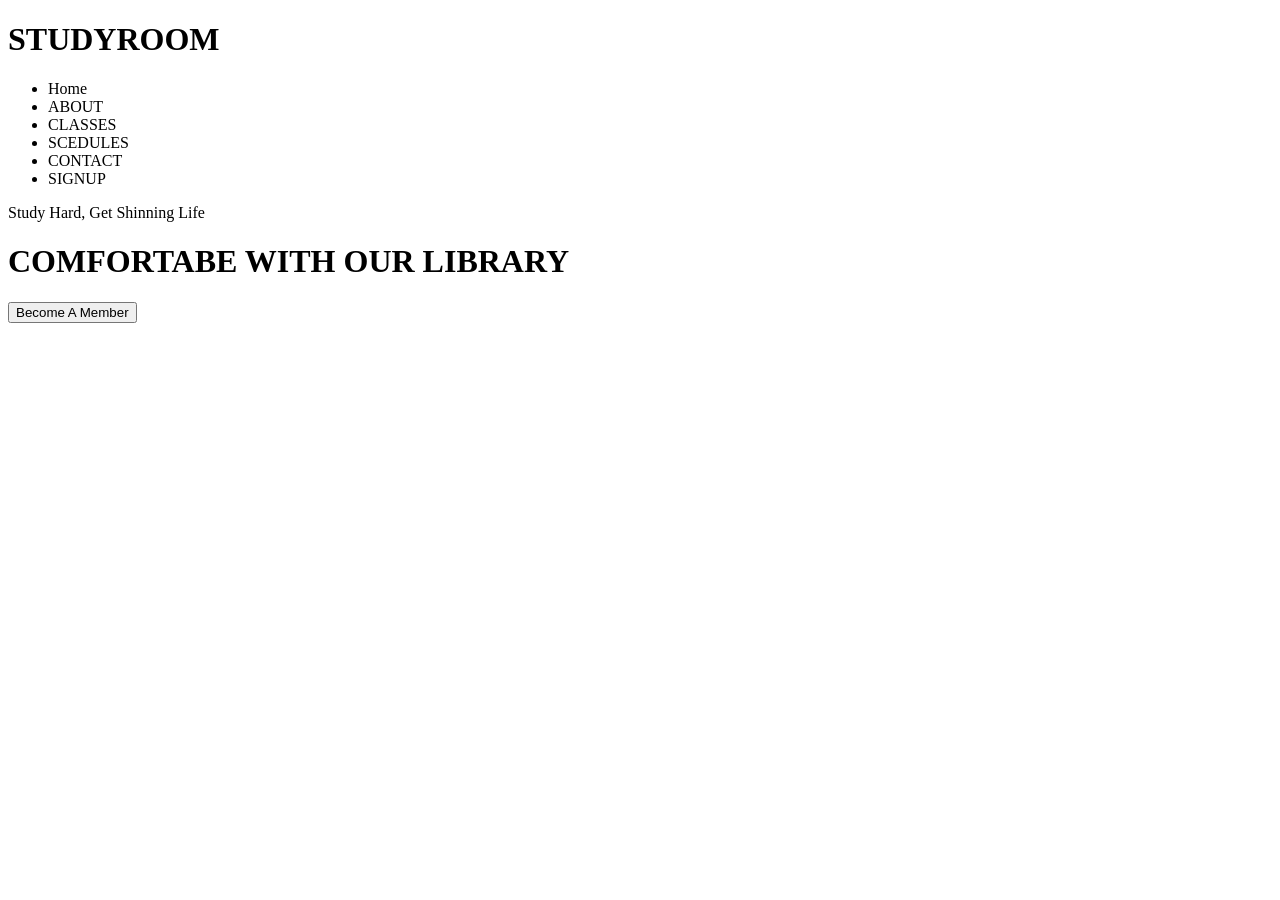
==== practice2/index.html @ f023ed23 "started design" ====
<!DOCTYPE html>
<html lang="en">
<head>
    <meta charset="UTF-8">
    <meta http-equiv="X-UA-Compatible" content="IE=edge">
    <meta name="viewport" content="width=device-width, initial-scale=1.0">
    <title>Pactice2</title>

    <link rel="stylesheet" href="style.css">
</head>
<body>
    <header class="header">
        <h1>STUDY<span>ROOM</span></h1>
        <div class="col-6">
            <ul class="menu">
                <li>Home</li>
                <li>ABOUT </li>
                <li>CLASSES</li>
                <li>SCEDULES</li>
                <li>CONTACT</li>
                <li>SIGNUP</li>
            </ul>
                <p>Study Hard, Get Shinning Life </p>
                <h1>COMFORTABE WITH OUR LIBRARY</h1>
                <button>Become A Member</button>


        </div>
    </header>













</body>
</html>
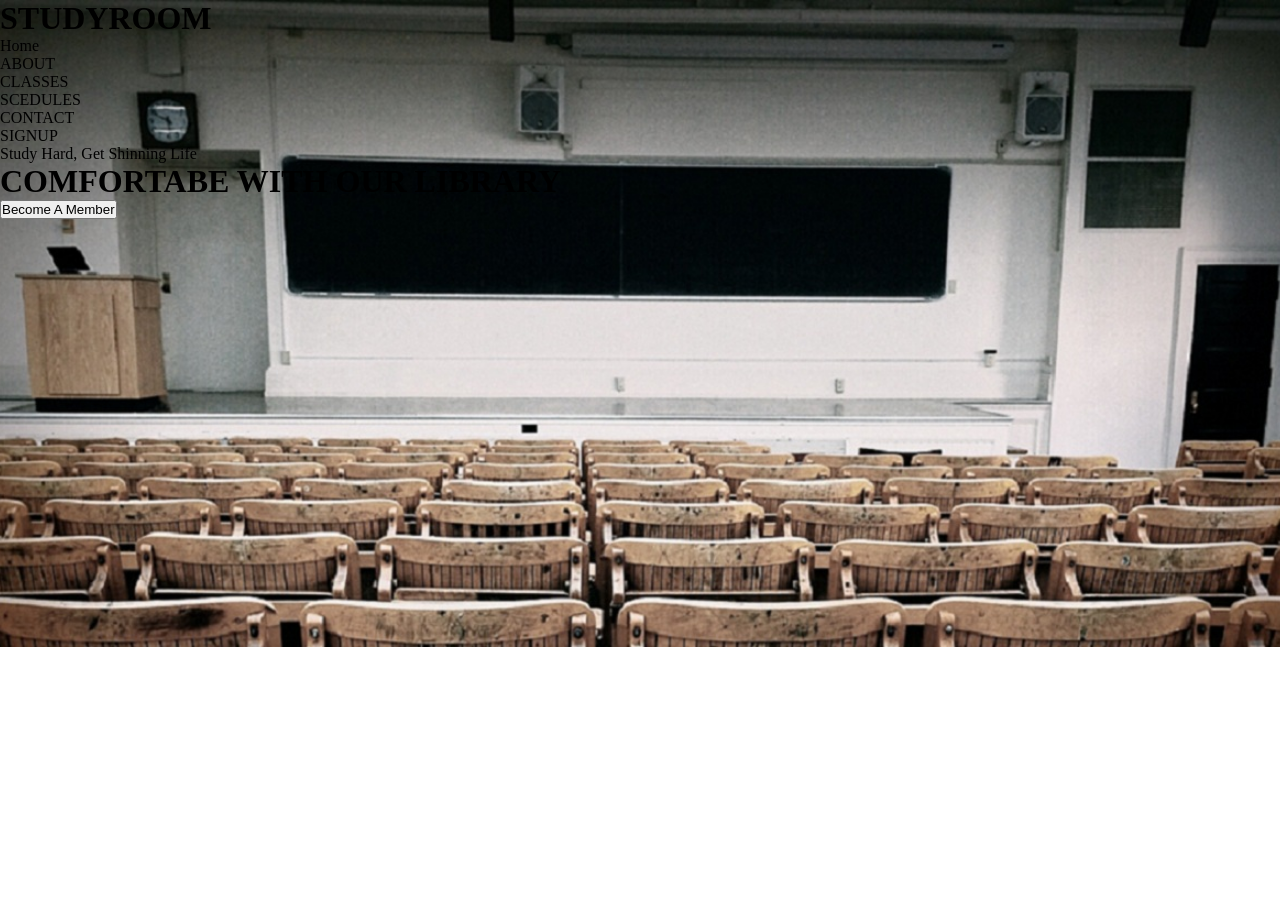
==== commit d59fe6fb: "header" ====
--- a/practice2/index.html
+++ b/practice2/index.html
@@ -6,10 +6,11 @@
     <meta name="viewport" content="width=device-width, initial-scale=1.0">
     <title>Pactice2</title>
 
-    <link rel="stylesheet" href="style.css">
+    <link rel="stylesheet" href="css/style.css">
 </head>
 <body>
     <header class="header">
+        <div class="headimg">
         <h1>STUDY<span>ROOM</span></h1>
         <div class="col-6">
             <ul class="menu">
@@ -23,9 +24,8 @@
                 <p>Study Hard, Get Shinning Life </p>
                 <h1>COMFORTABE WITH OUR LIBRARY</h1>
                 <button>Become A Member</button>
-
-
         </div>
+    </div>
     </header>
 
 
--- a/practice2/css/style.css
+++ b/practice2/css/style.css
@@ -0,0 +1,13 @@
+*{
+  margin: 0;  
+  padding: 0;
+}
+
+
+.header{
+background-image: url(../images/header.jpg);
+height: 647px;
+background-position: center;
+background-repeat: no-repeat;
+background-size: cover;
+}
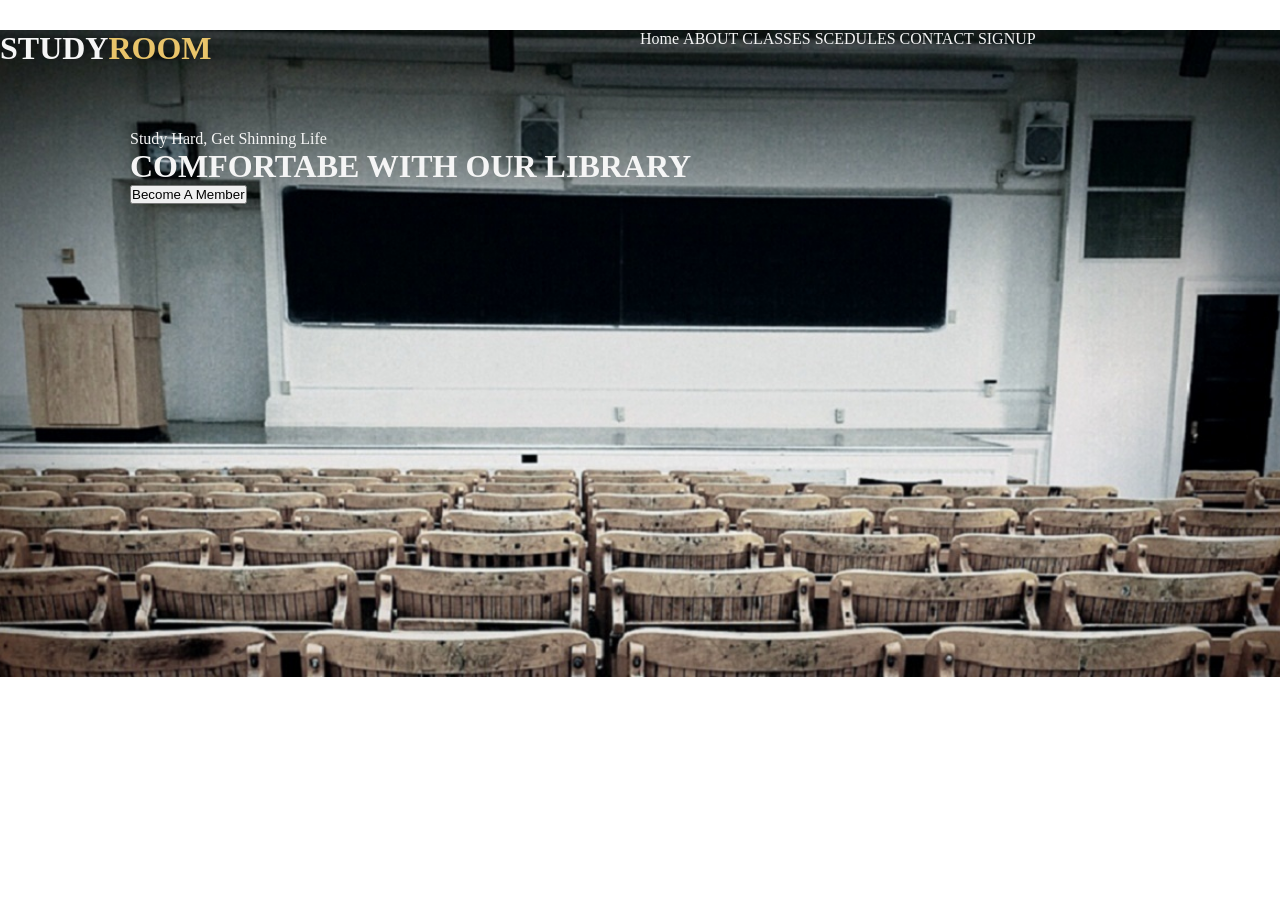
==== commit d8fd1faf: "headingg" ====
--- a/practice2/index.html
+++ b/practice2/index.html
@@ -10,9 +10,11 @@
 </head>
 <body>
     <header class="header">
-        <div class="headimg">
-        <h1>STUDY<span>ROOM</span></h1>
+             
         <div class="col-6">
+            <h1>STUDY<span>ROOM</span></h1>
+        </div>
+        <div class="col-6">    
             <ul class="menu">
                 <li>Home</li>
                 <li>ABOUT </li>
@@ -21,11 +23,13 @@
                 <li>CONTACT</li>
                 <li>SIGNUP</li>
             </ul>
-                <p>Study Hard, Get Shinning Life </p>
+        </div>
+        <div class="headtext">
+            <p>Study Hard, Get Shinning Life </p>
                 <h1>COMFORTABE WITH OUR LIBRARY</h1>
                 <button>Become A Member</button>
         </div>
-    </div>
+    
     </header>
 
 
--- a/practice2/css/style.css
+++ b/practice2/css/style.css
@@ -10,4 +10,26 @@
 background-position: center;
 background-repeat: no-repeat;
 background-size: cover;
+color: whitesmoke;
+}
+
+.col-6{
+  width: 50%;
+  float: left;
+}
+
+.header span{
+  color: #e9c46a ;
+}
+.header .menu ul{
+  width: 100%;
+  float: left;
+}
+.header .menu li{
+  list-style: none;
+  display: inline-block;
+}
+.headtext{
+  margin: 30px;
+  padding: 100px;
 }
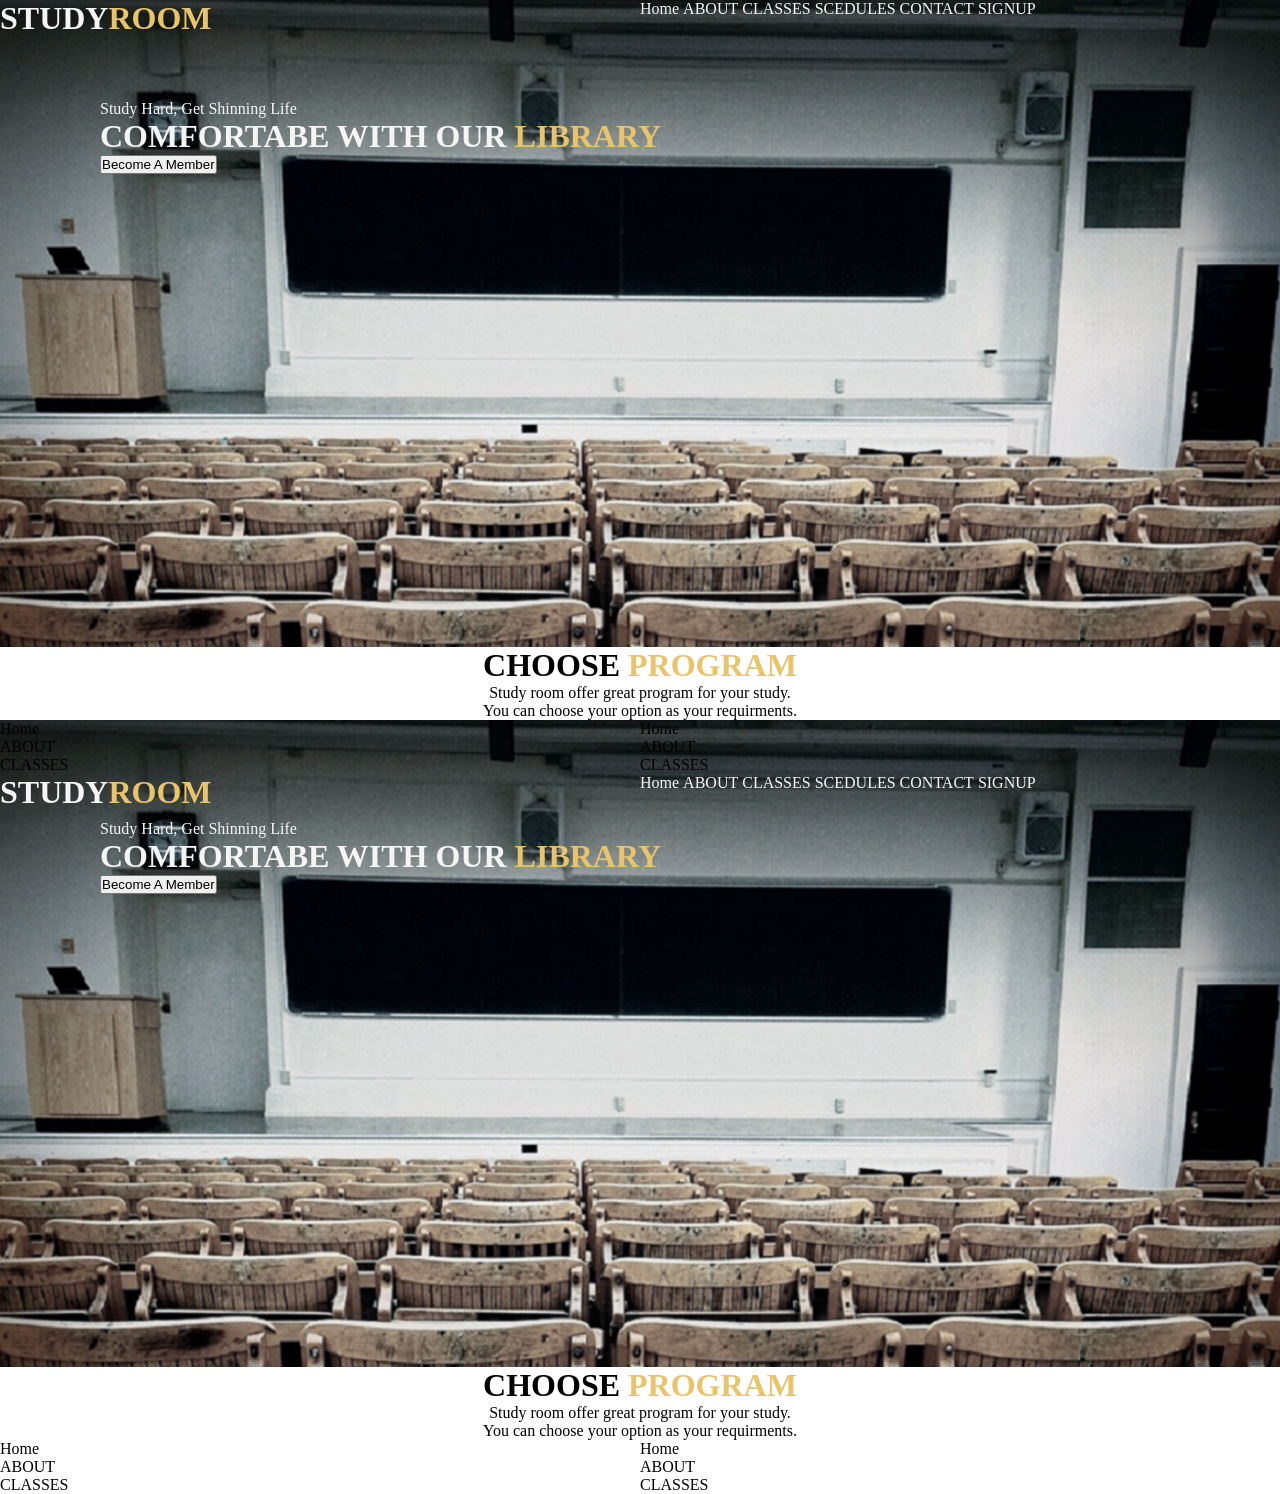
==== commit 59f7e0ca: "ongoing" ====
--- a/practice2/index.html
+++ b/practice2/index.html
@@ -26,12 +26,83 @@
         </div>
         <div class="headtext">
             <p>Study Hard, Get Shinning Life </p>
-                <h1>COMFORTABE WITH OUR LIBRARY</h1>
+                <h1>COMFORTABE WITH OUR <span>LIBRARY</span></h1>
                 <button>Become A Member</button>
         </div>
-    
     </header>
 
+
+    <div class="program">
+        <div class="row">
+            <h1>Choose <span>Program</span></h1>
+            <p>Study room offer great program for your study.<br>You can choose your option as your requirments. </p>
+               
+                <div class="col-6">    
+                   <ul class="menu">
+                    <li>Home</li>
+                    <li>ABOUT </li>
+                    <li>CLASSES</li>
+                   </ul>
+                </div>
+                
+                <div class="col-6">    
+                    <ul class="menu">
+                        <li>Home</li>
+                        <li>ABOUT </li>
+                        <li>CLASSES</li>
+                    </ul>
+                </div>
+
+        </div>
+    </div>
+
+
+    <header class="header">
+             
+        <div class="col-6">
+            <h1>STUDY<span>ROOM</span></h1>
+        </div>
+        <div class="col-6">    
+            <ul class="menu">
+                <li>Home</li>
+                <li>ABOUT </li>
+                <li>CLASSES</li>
+                <li>SCEDULES</li>
+                <li>CONTACT</li>
+                <li>SIGNUP</li>
+            </ul>
+        </div>
+        <div class="headtext">
+            <p>Study Hard, Get Shinning Life </p>
+                <h1>COMFORTABE WITH OUR <span>LIBRARY</span></h1>
+                <button>Become A Member</button>
+        </div>
+    </header>
+
+
+    <div class="program">
+        <div class="row">
+            <h1>Choose <span>Program</span></h1>
+            <p>Study room offer great program for your study.<br>You can choose your option as your requirments. </p>
+               
+                <div class="col-6">    
+                   <ul class="menu">
+                    <li>Home</li>
+                    <li>ABOUT </li>
+                    <li>CLASSES</li>
+                   </ul>
+                </div>
+                
+                <div class="col-6">    
+                    <ul class="menu">
+                        <li>Home</li>
+                        <li>ABOUT </li>
+                        <li>CLASSES</li>
+                    </ul>
+                </div>
+
+        </div>
+    </div>
 
 
 
--- a/practice2/css/style.css
+++ b/practice2/css/style.css
@@ -30,6 +30,27 @@
   display: inline-block;
 }
 .headtext{
-  margin: 30px;
-  padding: 100px;
+   padding: 100px;
+}
+
+.program .row{
+  width: 100%;
+}
+.program .row h1{
+  text-align: center;
+  text-transform: uppercase;
+}
+.program .row h1 span{
+  color: #e9c46a ;
+}
+.program .row p{
+  text-align: center;
+ }
+ .program .menu ul{
+  width: 100%;
+  float: left;
+}
+.program .menu li{
+  list-style: none;
+ 
 }
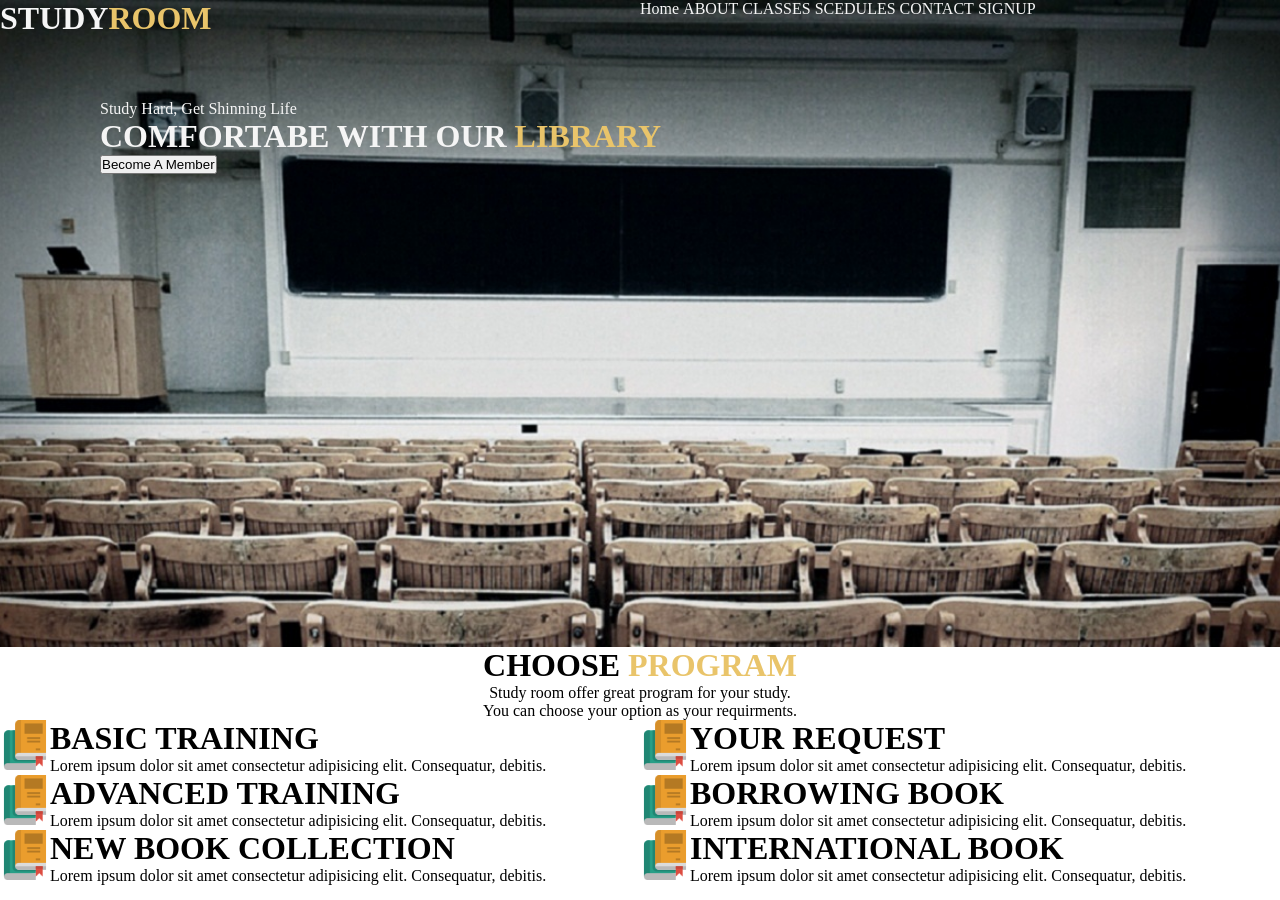
==== commit 4495bbfb: "ongoing2" ====
--- a/practice2/index.html
+++ b/practice2/index.html
@@ -10,6 +10,70 @@
 </head>
 <body>
     <header class="header">
+             
+        <div class="col-6">
+            <h1>STUDY<span>ROOM</span></h1>
+        </div>
+        <div class="col-6">    
+            <ul class="menu">
+                <li>Home</li>
+                <li>ABOUT </li>
+                <li>CLASSES</li>
+                <li>SCEDULES</li>
+                <li>CONTACT</li>
+                <li>SIGNUP</li>
+            </ul>
+        </div>
+        <div class="headtext">
+            <p>Study Hard, Get Shinning Life </p>
+                <h1>COMFORTABE WITH OUR <span>LIBRARY</span></h1>
+                <button>Become A Member</button>
+        </div>
+    </header>
+
+<!-- Program part start here -->
+
+    <div class="program">
+        <div class="row">
+            <h1>Choose <span>Program</span></h1>
+            <p>Study room offer great program for your study.<br>You can choose your option as your requirments. </p>
+               
+                <div class="col-6">    
+                   <ul class="menu">
+                        <li>
+                        <div class="icon"><img src="images/books.png" alt=""></div>
+                        <div><h1>
+                        Basic Training</h1><p>Lorem ipsum dolor sit amet consectetur adipisicing elit. Consequatur, debitis.</p></div></li>
+                        <li>
+                        <div class="icon"><img src="images/books.png" alt=""></div>
+                        <div><h1>Advanced Training</h1><p>Lorem ipsum dolor sit amet consectetur adipisicing elit. Consequatur, debitis.</p></div></li>
+                        <li>
+                        <div class="icon"><img src="images/books.png" alt=""></div>
+                        <div><h1>
+                        New Book Collection</h1><p>Lorem ipsum dolor sit amet consectetur adipisicing elit. Consequatur, debitis.</p></div></li>
+                   </ul>
+                </div>
+                
+                <div class="col-6">    
+                    <ul class="menu">
+                         <li>
+                         <div class="icon"><img src="images/books.png" alt=""></div>
+                         <div><h1>Your request</h1><p>Lorem ipsum dolor sit amet consectetur adipisicing elit. Consequatur, debitis.</p></div></li>
+                         <li>
+                         <div class="icon"><img src="images/books.png" alt=""></div>
+                         <div><h1>Borrowing Book</h1><p>Lorem ipsum dolor sit amet consectetur adipisicing elit. Consequatur, debitis.</p></div></li>
+                         <li>
+                         <div class="icon"><img src="images/books.png" alt=""></div>
+                         <div><h1>International Book</h1><p>Lorem ipsum dolor sit amet consectetur adipisicing elit. Consequatur, debitis.</p></div></li>
+                    </ul>
+                 </div>
+
+        </div>
+    </div>
+
+<!-- Program part end here -->
+
+    <!-- <header class="header2">
              
         <div class="col-6">
             <h1>STUDY<span>ROOM</span></h1>
@@ -55,55 +119,7 @@
 
         </div>
     </div>
-
-
-    <header class="header">
-             
-        <div class="col-6">
-            <h1>STUDY<span>ROOM</span></h1>
-        </div>
-        <div class="col-6">    
-            <ul class="menu">
-                <li>Home</li>
-                <li>ABOUT </li>
-                <li>CLASSES</li>
-                <li>SCEDULES</li>
-                <li>CONTACT</li>
-                <li>SIGNUP</li>
-            </ul>
-        </div>
-        <div class="headtext">
-            <p>Study Hard, Get Shinning Life </p>
-                <h1>COMFORTABE WITH OUR <span>LIBRARY</span></h1>
-                <button>Become A Member</button>
-        </div>
-    </header>
-
-
-    <div class="program">
-        <div class="row">
-            <h1>Choose <span>Program</span></h1>
-            <p>Study room offer great program for your study.<br>You can choose your option as your requirments. </p>
-               
-                <div class="col-6">    
-                   <ul class="menu">
-                    <li>Home</li>
-                    <li>ABOUT </li>
-                    <li>CLASSES</li>
-                   </ul>
-                </div>
-                
-                <div class="col-6">    
-                    <ul class="menu">
-                        <li>Home</li>
-                        <li>ABOUT </li>
-                        <li>CLASSES</li>
-                    </ul>
-                </div>
-
-        </div>
-    </div>
-
+ -->
 
 
 
--- a/practice2/css/style.css
+++ b/practice2/css/style.css
@@ -48,9 +48,19 @@
  }
  .program .menu ul{
   width: 100%;
-  float: left;
+ 
 }
 .program .menu li{
   list-style: none;
- 
+ }
+ .program .menu li .icon img{
+   height: 50px;
+   width: 50px;
+   float: left;
+ }
+ .program .menu li p{
+  text-align: left;
+}
+.program .menu li h1{
+  text-align: left;
 }
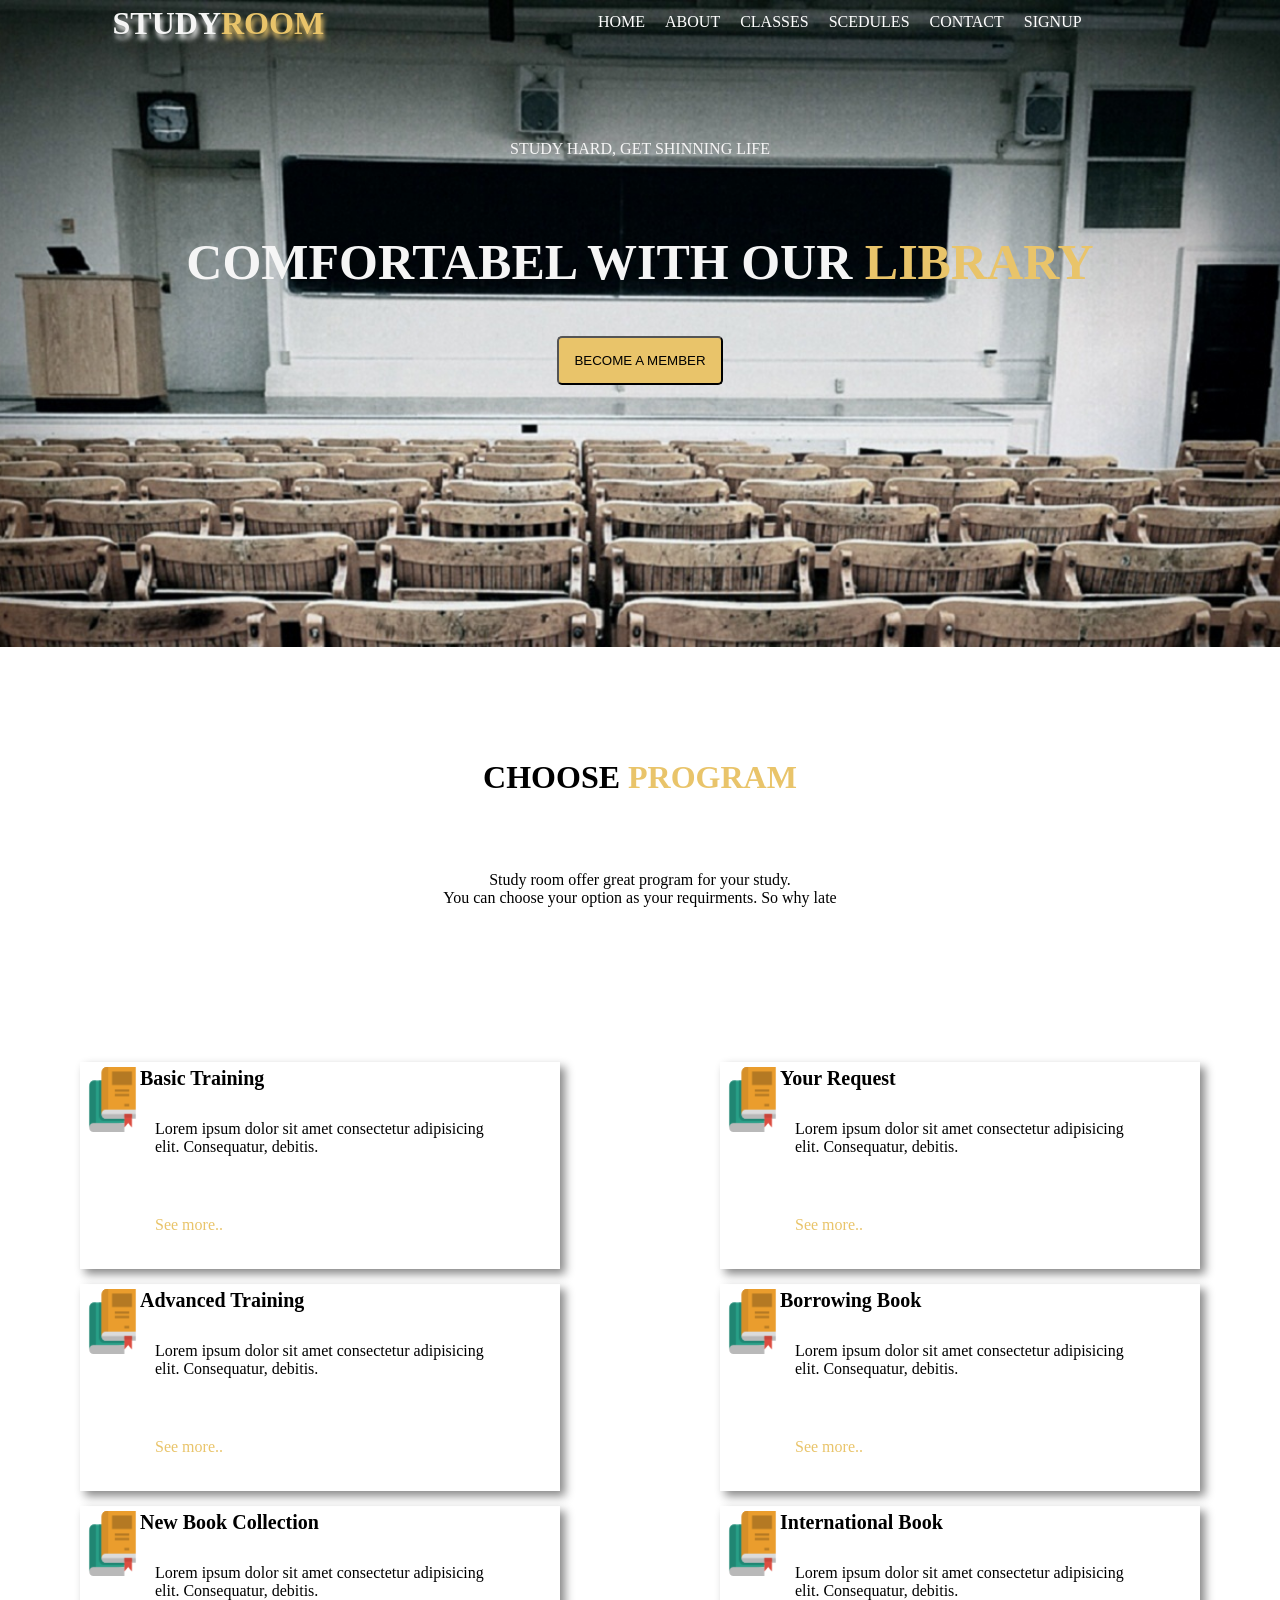
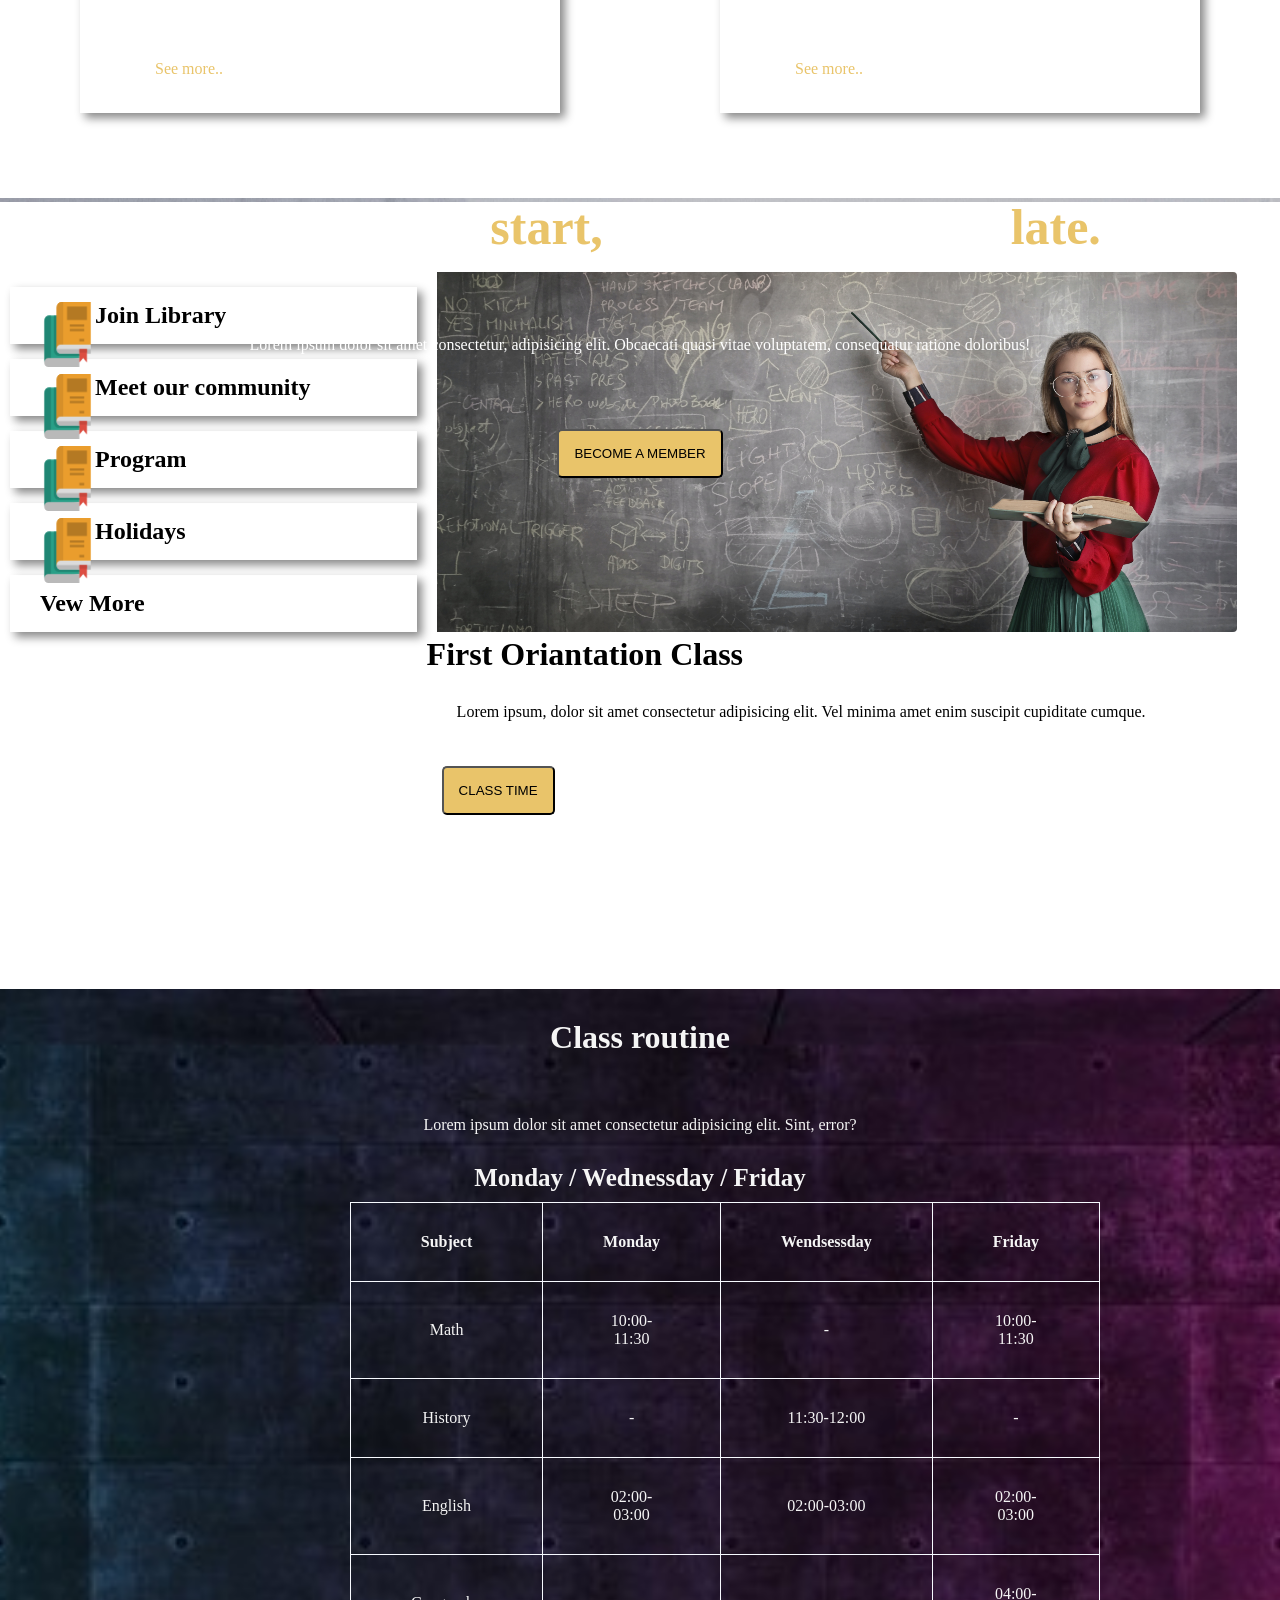
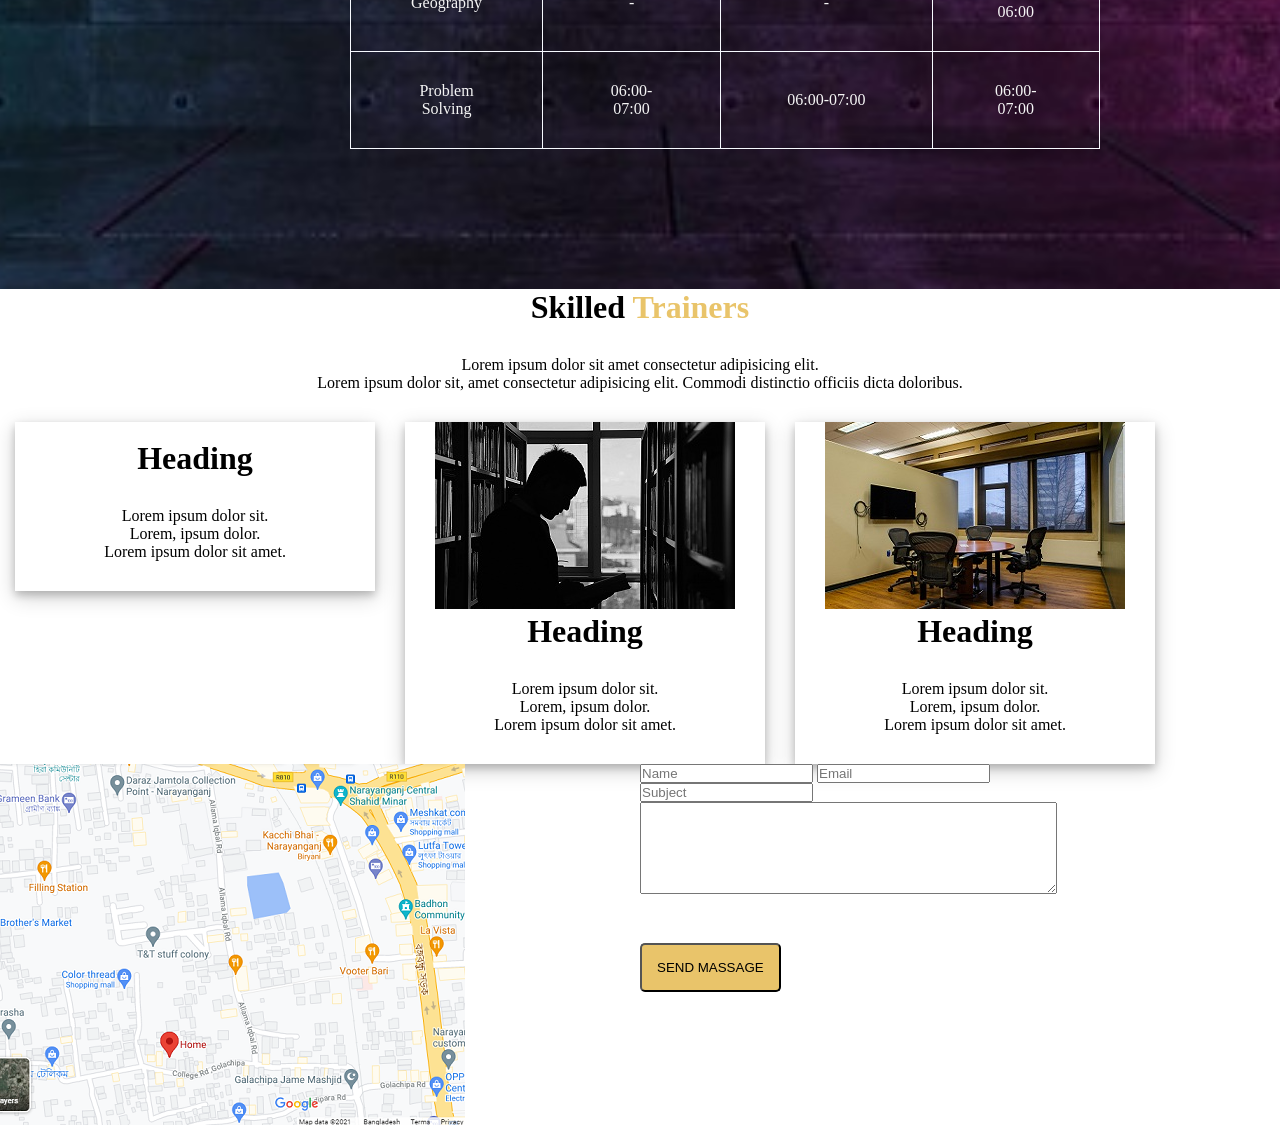
==== commit 27920a88: "stylingg" ====
--- a/practice2/index.html
+++ b/practice2/index.html
@@ -10,23 +10,22 @@
 </head>
 <body>
     <header class="header">
-             
-        <div class="col-6">
-            <h1>STUDY<span>ROOM</span></h1>
+        <div class="col-3">
+            <h1 class="sr">STUDY<span>ROOM</span></h1>
         </div>
         <div class="col-6">    
             <ul class="menu">
-                <li>Home</li>
-                <li>ABOUT </li>
-                <li>CLASSES</li>
-                <li>SCEDULES</li>
-                <li>CONTACT</li>
-                <li>SIGNUP</li>
+                <li><a href="#"> Home</a></li>
+                <li><a href="#">ABOUT </a></li>
+                <li><a href="#">CLASSES</a></li>
+                <li><a href="#">SCEDULES</a></li>
+                <li><a href="#">CONTACT</a></li>
+                <li><a href="#">SIGNUP</a></li>
             </ul>
         </div>
         <div class="headtext">
             <p>Study Hard, Get Shinning Life </p>
-                <h1>COMFORTABE WITH OUR <span>LIBRARY</span></h1>
+                <h1>COMFORTABEL WITH OUR <span>LIBRARY</span></h1>
                 <button>Become A Member</button>
         </div>
     </header>
@@ -35,22 +34,21 @@
 
     <div class="program">
         <div class="row">
+            <div class="prtext">
             <h1>Choose <span>Program</span></h1>
-            <p>Study room offer great program for your study.<br>You can choose your option as your requirments. </p>
-               
+            <p>Study room offer great program for your study.<br>You can choose your option as your requirments. So why late </p>
+              </div>
                 <div class="col-6">    
                    <ul class="menu">
                         <li>
                         <div class="icon"><img src="images/books.png" alt=""></div>
-                        <div><h1>
-                        Basic Training</h1><p>Lorem ipsum dolor sit amet consectetur adipisicing elit. Consequatur, debitis.</p></div></li>
+                        <div class="icon-text"><h1>Basic Training</h1><p>Lorem ipsum dolor sit amet consectetur adipisicing elit. Consequatur, debitis.</p><p><a href="#">See more..</a></p></div></li>
                         <li>
                         <div class="icon"><img src="images/books.png" alt=""></div>
-                        <div><h1>Advanced Training</h1><p>Lorem ipsum dolor sit amet consectetur adipisicing elit. Consequatur, debitis.</p></div></li>
+                        <div class="icon-text"><h1>Advanced Training</h1><p>Lorem ipsum dolor sit amet consectetur adipisicing elit. Consequatur, debitis.</p><p><a href="#">See more..</a></p></div></li>
                         <li>
                         <div class="icon"><img src="images/books.png" alt=""></div>
-                        <div><h1>
-                        New Book Collection</h1><p>Lorem ipsum dolor sit amet consectetur adipisicing elit. Consequatur, debitis.</p></div></li>
+                        <div class="icon-text"><h1>New Book Collection</h1><p>Lorem ipsum dolor sit amet consectetur adipisicing elit. Consequatur, debitis.</p><p><a href="#">See more..</a></p></div></li>
                    </ul>
                 </div>
                 
@@ -58,13 +56,13 @@
                     <ul class="menu">
                          <li>
                          <div class="icon"><img src="images/books.png" alt=""></div>
-                         <div><h1>Your request</h1><p>Lorem ipsum dolor sit amet consectetur adipisicing elit. Consequatur, debitis.</p></div></li>
+                         <div class="icon-text"><h1>Your Request</h1><p>Lorem ipsum dolor sit amet consectetur adipisicing elit. Consequatur, debitis.</p><p><a href="#">See more..</a></p></div></li>
                          <li>
                          <div class="icon"><img src="images/books.png" alt=""></div>
-                         <div><h1>Borrowing Book</h1><p>Lorem ipsum dolor sit amet consectetur adipisicing elit. Consequatur, debitis.</p></div></li>
+                         <div class="icon-text"><h1>Borrowing Book</h1><p>Lorem ipsum dolor sit amet consectetur adipisicing elit. Consequatur, debitis.</p><p><a href="#">See more..</a></p></div></li>
                          <li>
                          <div class="icon"><img src="images/books.png" alt=""></div>
-                         <div><h1>International Book</h1><p>Lorem ipsum dolor sit amet consectetur adipisicing elit. Consequatur, debitis.</p></div></li>
+                         <div class="icon-text"><h1>International Book</h1><p>Lorem ipsum dolor sit amet consectetur adipisicing elit. Consequatur, debitis.</p><p><a href="#">See more..</a></p></div></li>
                     </ul>
                  </div>
 
@@ -73,63 +71,157 @@
 
 <!-- Program part end here -->
 
-    <!-- <header class="header2">
-             
+<!-- Body 1 start here -->
+
+<div class="container">
+   <div class="col-12">
+    <div class="centered">
+        <h1>If you want to <span>start,</span> Then its never too <span>late.</span></h1>
+        <p>Lorem ipsum dolor sit amet consectetur, adipisicing elit. Obcaecati quasi vitae voluptatem, consequatur ratione doloribus!</p>
+        <button>Become A Member</button>
+    </div></div>
+  </div>
+
+
+<!-- Body 1 End here -->
+  
+
+
+<!-- Our class part start here -->
+
+    <div class="classpart">
+        <div class="col-3">    
+            <ul class="menu">
+                <li><div class="icon"> <img src="images/books.png" alt=""></div><div class="icon-text"><h2> Join Library</h2></div></li>
+                <li><div class="icon"> <img src="images/books.png" alt=""></div><div class="icon-text"><h2> Meet our community</h2></div></li>
+                <li><div class="icon"> <img src="images/books.png" alt=""></div><div class="icon-text"><h2> Program</h2></div></li>
+                <li><div class="icon"> <img src="images/books.png" alt=""></div><div class="icon-text"><h2> Holidays</h2></div></li>
+                <li><h2>Vew More</h2></li>
+            </ul>
+        </div>
+        <div class="col-4">
+            <div class="topicbox">
+            <div class="topic1"><img src="images/topic1.jpg" alt=""></div>
+            <div><h1>First Oriantation Class</h1>
+            <p>Lorem ipsum, dolor sit amet consectetur adipisicing elit. Vel minima amet enim suscipit cupiditate cumque.</p>
+            <button>Class Time</button>   
+        </div>
+        </div></div>
+
+    </div>
+<!-- Our class part end here -->
+
+<!-- Class routine start here -->
+<div class="routine">
+<h1>Class routine</h1>
+<p>Lorem ipsum dolor sit amet consectetur adipisicing elit. Sint, error?</p>
+<h2>monday / wednessday / friday</h2>
+<table>
+
+    <thead>
+        <th >Subject</th>
+        <th >Monday</th>
+        <th >Wendsessday</th>
+        <th >Friday</th>
+    </thead>
+
+ <tbody>
+
+        <tr>
+        <td>Math</td>
+        <td>10:00-11:30</td>
+        <td>-</td>
+        <td>10:00-11:30</td>
+        </tr>
+
+        <tr>
+        <td>History</td>
+        <td>-</td>
+        <td>11:30-12:00</td>
+        <td>-</td>
+        </tr>
+
+        <tr>
+        <td>English</td>
+        <td>02:00-03:00</td>
+        <td>02:00-03:00</td>
+        <td>02:00-03:00</td>
+        </tr>
+
+        <tr>
+        <td>Geography</td>
+        <td>-</td>
+        <td>-</td>
+        <td>04:00-06:00</td>
+        </tr>
+
+        <tr>
+        <td>Problem Solving</td>
+        <td>06:00-07:00</td>
+        <td>06:00-07:00</td>
+        <td>06:00-07:00</td>
+       </tr>            
+ </tbody>
+</table>
+</div>
+<!-- Class routine end here -->
+
+<!-- Card image part start here -->
+
+
+<div class="skilled">
+    <div class="row">
+        <div class="skil"><h1>Skilled <span> Trainers</span></h1>
+        <p>Lorem ipsum dolor sit amet consectetur adipisicing elit.<br>Lorem ipsum dolor sit, amet consectetur adipisicing elit. Commodi distinctio officiis dicta doloribus.</p></div>
+        <div class="col-3">
+            <img src="images/card1.jpg" alt="">
+            <h1>Heading</h1>
+            <p>Lorem ipsum dolor sit. <br>Lorem, ipsum dolor. <br>Lorem ipsum dolor sit amet.</p>
+
+        </div>
+
+        <div class="col-3">
+            <img src="images/card2.jpg" alt="">
+            <h1>Heading</h1>
+            <p>Lorem ipsum dolor sit. <br>Lorem, ipsum dolor. <br>Lorem ipsum dolor sit amet.</p>
+        </div>
+
+        <div class="col-3">
+            <img src="images/card3.jpg" alt="">
+            <h1>Heading</h1>
+            <p>Lorem ipsum dolor sit. <br>Lorem, ipsum dolor. <br>Lorem ipsum dolor sit amet.</p>
+        </div>
+
+    </div>
+</div>
+<!-- Card image part end here -->
+
+<!-- location part start here -->
+<div class="loc">
+    <div class="row">
         <div class="col-6">
-            <h1>STUDY<span>ROOM</span></h1>
-        </div>
-        <div class="col-6">    
-            <ul class="menu">
-                <li>Home</li>
-                <li>ABOUT </li>
-                <li>CLASSES</li>
-                <li>SCEDULES</li>
-                <li>CONTACT</li>
-                <li>SIGNUP</li>
-            </ul>
-        </div>
-        <div class="headtext">
-            <p>Study Hard, Get Shinning Life </p>
-                <h1>COMFORTABE WITH OUR <span>LIBRARY</span></h1>
-                <button>Become A Member</button>
-        </div>
-    </header>
-
-
-    <div class="program">
-        <div class="row">
-            <h1>Choose <span>Program</span></h1>
-            <p>Study room offer great program for your study.<br>You can choose your option as your requirments. </p>
-               
-                <div class="col-6">    
-                   <ul class="menu">
-                    <li>Home</li>
-                    <li>ABOUT </li>
-                    <li>CLASSES</li>
-                   </ul>
-                </div>
-                
-                <div class="col-6">    
-                    <ul class="menu">
-                        <li>Home</li>
-                        <li>ABOUT </li>
-                        <li>CLASSES</li>
-                    </ul>
-                </div>
-
-        </div>
-    </div>
- -->
-
-
-
-
-
-
-
-
+            <img src="images/loc.png" alt="">
+        </div>
+        <div class="col-6">
+
+        	
+		<input type="text" placeholder="Name" class="form-control">
+		
+		<input type="text" placeholder="Email" class="form-control2" ><br>
+        
+		<input type="text" placeholder="Subject" cols="50" class="form-control"><br>
+        
+		<textarea placeholder="Write a massage" class="form-control" cols="50" rows="6">
+		</textarea><br>
+        <button>Send Massage</button>
+        </div>
+    </div>
+</div>
+<!-- location part END here -->
 
 
 
 </body>
+
+
 </html>
--- a/practice2/css/style.css
+++ b/practice2/css/style.css
@@ -12,12 +12,24 @@
 background-size: cover;
 color: whitesmoke;
 }
-
+.col-12{
+  width: 100%;
+}
 .col-6{
   width: 50%;
   float: left;
 }
-
+.col-4{
+  width: 66.66%;
+  float: left;
+}
+.col-3{
+  width: 33.33%;
+  float: left;
+}
+.header .sr{
+  text-shadow: 2px 5px 5px ;
+}
 .header span{
   color: #e9c46a ;
 }
@@ -28,39 +40,216 @@
 .header .menu li{
   list-style: none;
   display: inline-block;
+  text-decoration: none;
+  text-transform: uppercase;
+}
+.header .menu li a{
+  text-decoration: none;
+  color: white;
+  padding: 4px 8px;
+}
+.header .menu li a:hover{
+  background-color:#e9c46a ;
+  border-radius: 5px;
+}
+.header .col-6{
+  margin: 8px;
+  padding: 5px;
+  text-align: right;
+}
+.header .col-3{
+  text-align: center;
+  padding: 5px;
 }
 .headtext{
+  
    padding: 100px;
-}
-
+   text-align: center;
+}
+.headtext p{
+  font-size: 16px;
+  margin-top: 20px;
+  padding-top: 20px;
+  text-transform: uppercase;
+}
+.headtext h1{
+  margin-top: 45px;
+  font-size: 50px;
+  
+}
+button{
+  margin-top: 45px;
+  border-radius: 5px;
+  padding: 15px;
+  background-color:#e9c46a ;
+  text-transform: uppercase;
+}
+
+.program .prtext{
+  margin-top: 27px;
+  padding:40px 50px;
+}
+
+.program .prtext h1{
+  margin: 30px;
+  padding: 15px 30px;
+  text-align: center;
+  text-transform: uppercase;
+}
 .program .row{
   width: 100%;
 }
-.program .row h1{
-  text-align: center;
-  text-transform: uppercase;
-}
+
 .program .row h1 span{
   color: #e9c46a ;
 }
 .program .row p{
   text-align: center;
  }
+ .program .menu{
+     padding: 70px;
+ }
  .program .menu ul{
   width: 100%;
  
 }
 .program .menu li{
   list-style: none;
+  margin: 15px 10px;
+  padding: 5px;
+  box-shadow: 5px 5px 9px 0px #888888;
+ }
+ .program .menu li:hover{
+   background-color:#e9c46a ;
  }
  .program .menu li .icon img{
-   height: 50px;
-   width: 50px;
+   height: 65px;
+   width: 55px;
    float: left;
+ }
+ .program .menu .icon-text{
+   margin-right: 15px;
+   padding-left: 40px;
+ }
+ .program .menu .icon-text a{
+   text-decoration: none;
+   color: #e9c46a ;
+ }
+ .program .menu .icon-text a:hover{
+   color: black;
  }
  .program .menu li p{
   text-align: left;
+  
 }
 .program .menu li h1{
   text-align: left;
+  font-size: 20px;
+}
+.program .col-6{
+  background-color: white;
+}
+
+
+.container .centered h1{
+  margin-top: 45px;
+  font-size: 50px;
+  padding: 50px 0;
+  
+}
+
+.container {
+  background-image: url(../images/body1.jpg);
+  text-align: center;
+  color: white;
+  height: 625px;
+  padding: 100px;
+  text-align: center;
+  background-size: cover;
+}
+.centered span{
+  color: #e9c46a ;
+}
+
+.classpart{
+  height: 647px;
+  background-color: white;
+  background-position: center;
+  background-repeat: no-repeat;
+  background-size: cover;
+  padding: 70px 0;
+}
+.classpart li img{
+  float: left;
+}
+.classpart .menu li{
+  list-style: none;
+  margin: 15px 10px;
+  padding: 15px 30px;
+  box-shadow: 5px 5px 9px 0px #888888;;
+ }
+ .classpart .menu li:hover{
+   background-color:#e9c46a  ;
+ }
+.classpart .menu li .icon img{
+  height: 65px;
+  width: 55px;
+  float: left;
+}
+.classpart .menu .icon-text{
+  margin-right: 15px;
+  padding-left: 40px;
+}
+
+.topic1 img{
+width: 800px;
+height: 360px;
+border-radius: 4px;
+padding-left: 10px;
+}
+.topicbox button{
+  margin: 15px;
+}
+.routine{
+  text-align: center;
+  background-image: url(../images/body2.jpg);
+  height: 900px;
+  background-position: center;
+  background-repeat: no-repeat;
+  background-size: cover ;
+  color: whitesmoke;
+ 
+}
+.routine h1, p{
+  padding: 30px;
+}
+
+.routine h2{
+  font-size: 25px;
+  text-transform: capitalize;
+}
+table{
+  border-collapse: collapse;
+  text-align: center;
+  margin: 10px 350px;
+
+}
+td, th{
+  border:1px solid rgb(247, 250, 255) ;
+  padding: 30px 60px;
+  text-align: center;
+}
+
+.skilled{
+  text-align: center;
+}
+
+.skilled .col-3{
+  width: 25%;
+  margin: 0 15px;
+  padding: 0 20px;
+  box-shadow: 0 4px 8px 0 rgba(0, 0, 0, 0.2), 0 6px 20px 0 rgba(0, 0, 0, 0.19);
+}
+.skilled span{
+  color: #e9c46a;
 }
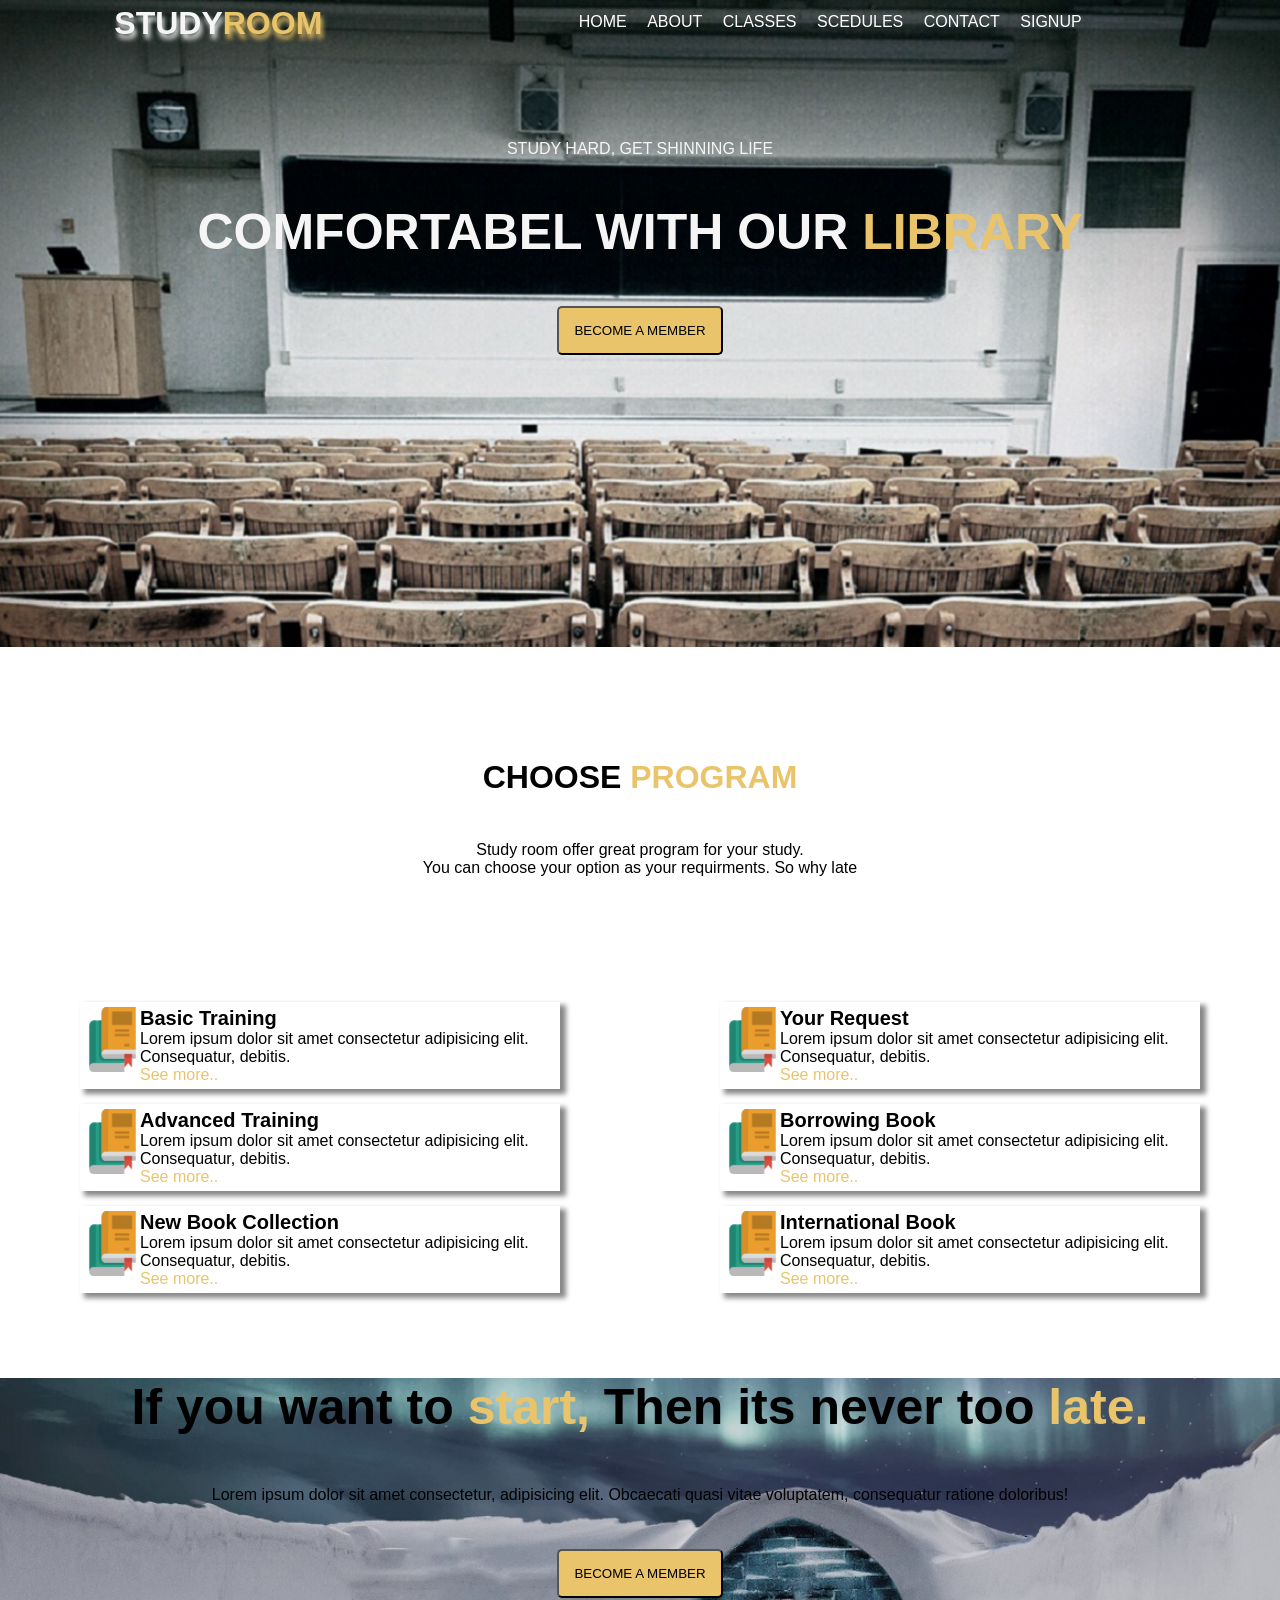
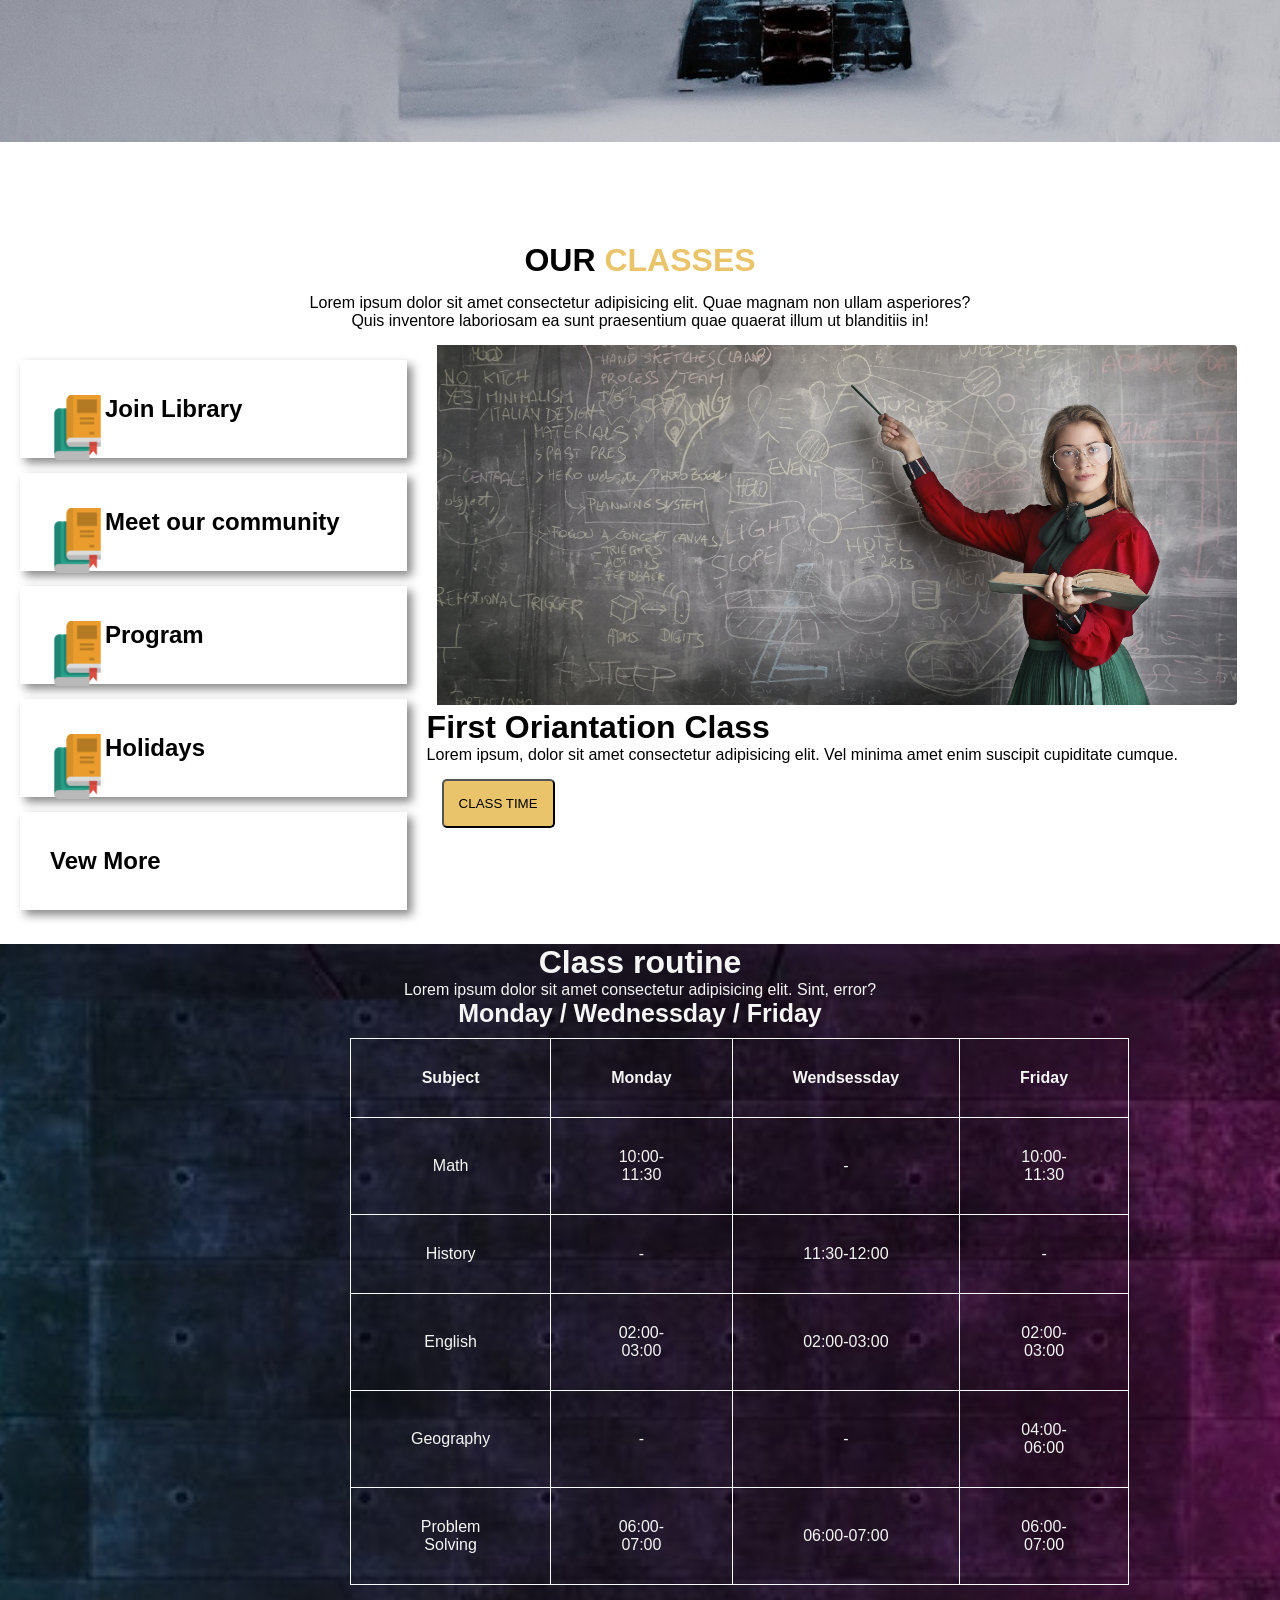
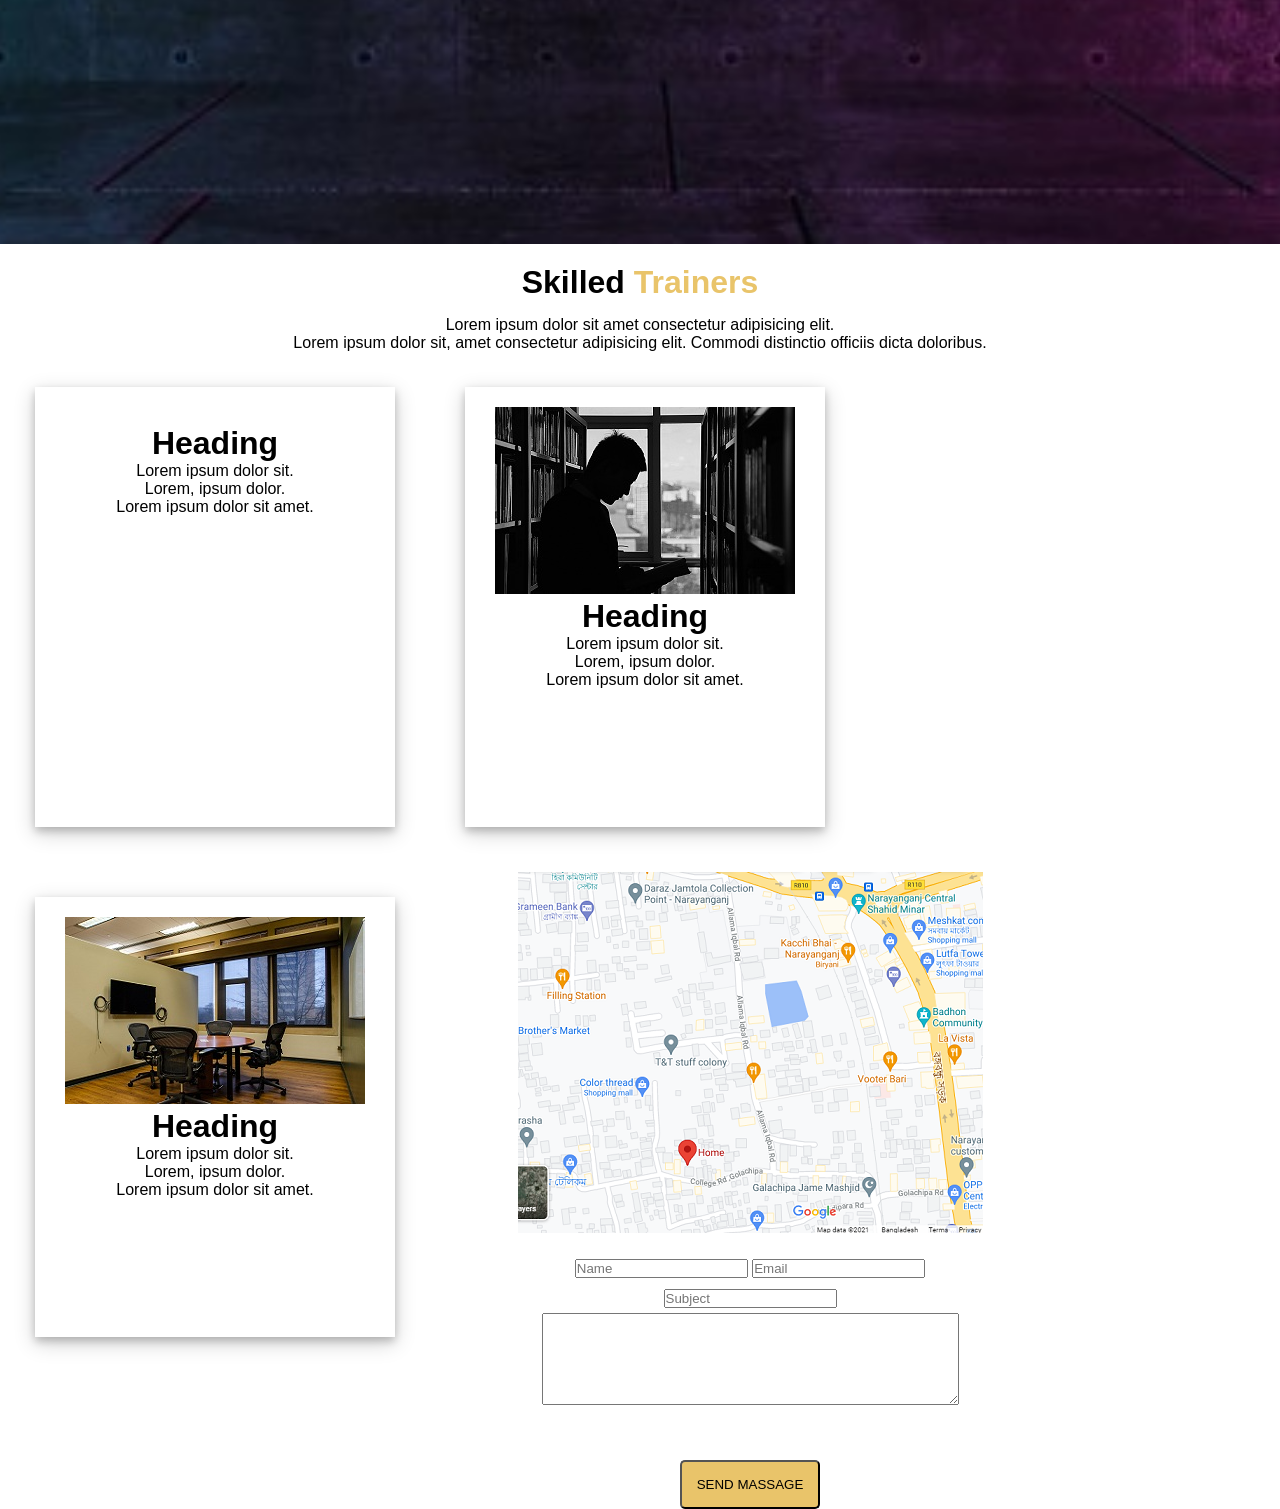
==== commit d23e09ad: "ending" ====
--- a/practice2/index.html
+++ b/practice2/index.html
@@ -7,6 +7,7 @@
     <title>Pactice2</title>
 
     <link rel="stylesheet" href="css/style.css">
+    <link rel="stylesheet" href="css/font-awesome.min.css">
 </head>
 <body>
     <header class="header">
@@ -73,14 +74,15 @@
 
 <!-- Body 1 start here -->
 
-<div class="container">
+<div class="bodypart">
    <div class="col-12">
     <div class="centered">
         <h1>If you want to <span>start,</span> Then its never too <span>late.</span></h1>
         <p>Lorem ipsum dolor sit amet consectetur, adipisicing elit. Obcaecati quasi vitae voluptatem, consequatur ratione doloribus!</p>
         <button>Become A Member</button>
-    </div></div>
-  </div>
+    </div>
+    </div>
+</div>
 
 
 <!-- Body 1 End here -->
@@ -90,8 +92,9 @@
 <!-- Our class part start here -->
 
     <div class="classpart">
-        <div class="col-3">    
-            <ul class="menu">
+        <div class="class-text"><h1>Our <span> Classes</span></h1> <p>Lorem ipsum dolor sit amet consectetur adipisicing elit. Quae magnam non ullam asperiores? <br>Quis inventore laboriosam ea sunt praesentium quae quaerat illum ut blanditiis in!</p> </div>
+        <div class="col-3">  
+             <ul class="menu">
                 <li><div class="icon"> <img src="images/books.png" alt=""></div><div class="icon-text"><h2> Join Library</h2></div></li>
                 <li><div class="icon"> <img src="images/books.png" alt=""></div><div class="icon-text"><h2> Meet our community</h2></div></li>
                 <li><div class="icon"> <img src="images/books.png" alt=""></div><div class="icon-text"><h2> Program</h2></div></li>
@@ -105,9 +108,8 @@
             <div><h1>First Oriantation Class</h1>
             <p>Lorem ipsum, dolor sit amet consectetur adipisicing elit. Vel minima amet enim suscipit cupiditate cumque.</p>
             <button>Class Time</button>   
-        </div>
+            </div>
         </div></div>
-
     </div>
 <!-- Our class part end here -->
 
@@ -173,18 +175,27 @@
     <div class="row">
         <div class="skil"><h1>Skilled <span> Trainers</span></h1>
         <p>Lorem ipsum dolor sit amet consectetur adipisicing elit.<br>Lorem ipsum dolor sit, amet consectetur adipisicing elit. Commodi distinctio officiis dicta doloribus.</p></div>
-        <div class="col-3">
+        
+        <div class="col-3">
+            <div class="skcard">
             <img src="images/card1.jpg" alt="">
             <h1>Heading</h1>
             <p>Lorem ipsum dolor sit. <br>Lorem, ipsum dolor. <br>Lorem ipsum dolor sit amet.</p>
-
-        </div>
-
-        <div class="col-3">
+            <div class="social-menu">
+                <a href=""><i class="fab fa-facebook"></i></a>
+                <a href=""><i class="fab fa-twitter"></i></a>
+                <a href=""><i class="fab fa-instagram"></i></a>
+                <a href=""><i class="fab fa-youtube"></i></a>
+            </div>
+        </div>
+        </div>
+
+        <div class="col-3">
+            <div class="skcard">
             <img src="images/card2.jpg" alt="">
             <h1>Heading</h1>
             <p>Lorem ipsum dolor sit. <br>Lorem, ipsum dolor. <br>Lorem ipsum dolor sit amet.</p>
-        </div>
+        </div></div>
 
         <div class="col-3">
             <img src="images/card3.jpg" alt="">
@@ -203,13 +214,12 @@
             <img src="images/loc.png" alt="">
         </div>
         <div class="col-6">
-
-        	
+        
 		<input type="text" placeholder="Name" class="form-control">
 		
-		<input type="text" placeholder="Email" class="form-control2" ><br>
-        
-		<input type="text" placeholder="Subject" cols="50" class="form-control"><br>
+		<input type="text" placeholder="Email" class="form-control" ><br>
+        
+		<input type="text" placeholder="Subject" class="form-control"><br>
         
 		<textarea placeholder="Write a massage" class="form-control" cols="50" rows="6">
 		</textarea><br>
--- a/practice2/css/style.css
+++ b/practice2/css/style.css
@@ -1,6 +1,7 @@
 *{
   margin: 0;  
   padding: 0;
+  font-family: montserrat,sans-serif;
 }
 
 
@@ -84,6 +85,11 @@
   background-color:#e9c46a ;
   text-transform: uppercase;
 }
+button:hover{
+  background-color: black;
+  transition: 1s;
+  color: bisque;
+}
 
 .program .prtext{
   margin-top: 27px;
@@ -117,7 +123,7 @@
   list-style: none;
   margin: 15px 10px;
   padding: 5px;
-  box-shadow: 5px 5px 9px 0px #888888;
+  box-shadow: 5px 4px 5px 1px #888888;
  }
  .program .menu li:hover{
    background-color:#e9c46a ;
@@ -151,21 +157,23 @@
 }
 
 
-.container .centered h1{
+.bodypart .centered h1{
   margin-top: 45px;
   font-size: 50px;
   padding: 50px 0;
-  
-}
-
-.container {
+  color: black;
+  
+}
+
+.bodypart{
   background-image: url(../images/body1.jpg);
   text-align: center;
-  color: white;
   height: 625px;
-  padding: 100px;
+  margin: 100px 0;
+  padding: 50px 0;
   text-align: center;
   background-size: cover;
+  background-repeat: no-repeat;
 }
 .centered span{
   color: #e9c46a ;
@@ -177,15 +185,27 @@
   background-position: center;
   background-repeat: no-repeat;
   background-size: cover;
-  padding: 70px 0;
+  }
+.classpart .class-text h1{
+  text-align: center;
+  text-transform: uppercase;
+  }
+.classpart .class-text p{
+  text-align: center;
+  margin-top: 15px;
+  margin-bottom: 15px;
+ }
+
+.classpart .class-text span{
+  color: #e9c46a;
 }
 .classpart li img{
   float: left;
 }
 .classpart .menu li{
   list-style: none;
-  margin: 15px 10px;
-  padding: 15px 30px;
+  margin: 15px 20px;
+  padding: 35px 30px;
   box-shadow: 5px 5px 9px 0px #888888;;
  }
  .classpart .menu li:hover{
@@ -218,12 +238,8 @@
   background-repeat: no-repeat;
   background-size: cover ;
   color: whitesmoke;
- 
-}
-.routine h1, p{
-  padding: 30px;
-}
-
+  margin-top: 55px;
+ }
 .routine h2{
   font-size: 25px;
   text-transform: capitalize;
@@ -243,13 +259,41 @@
 .skilled{
   text-align: center;
 }
-
-.skilled .col-3{
+.skilled .row .col-3{
   width: 25%;
-  margin: 0 15px;
-  padding: 0 20px;
+  height: 400px;
+  margin: 35px;
+  padding: 20px;
   box-shadow: 0 4px 8px 0 rgba(0, 0, 0, 0.2), 0 6px 20px 0 rgba(0, 0, 0, 0.19);
 }
+
 .skilled span{
   color: #e9c46a;
+}
+
+.skil h1{
+  margin-top: 20px;
+  padding-bottom: 15px;
+}
+
+.loc{
+  line-height: 30px;
+}
+
+ .social-menu a {
+  color: #000;
+  font-size: 24px;
+  padding: 5px 10px;
+  display: inline-block;
+  margin: 8px 0;
+}
+
+.loc .col-6 img{
+  margin: 10px;
+  
+}
+.loc .col-6{
+ 
+  text-align: center;
+  
 }
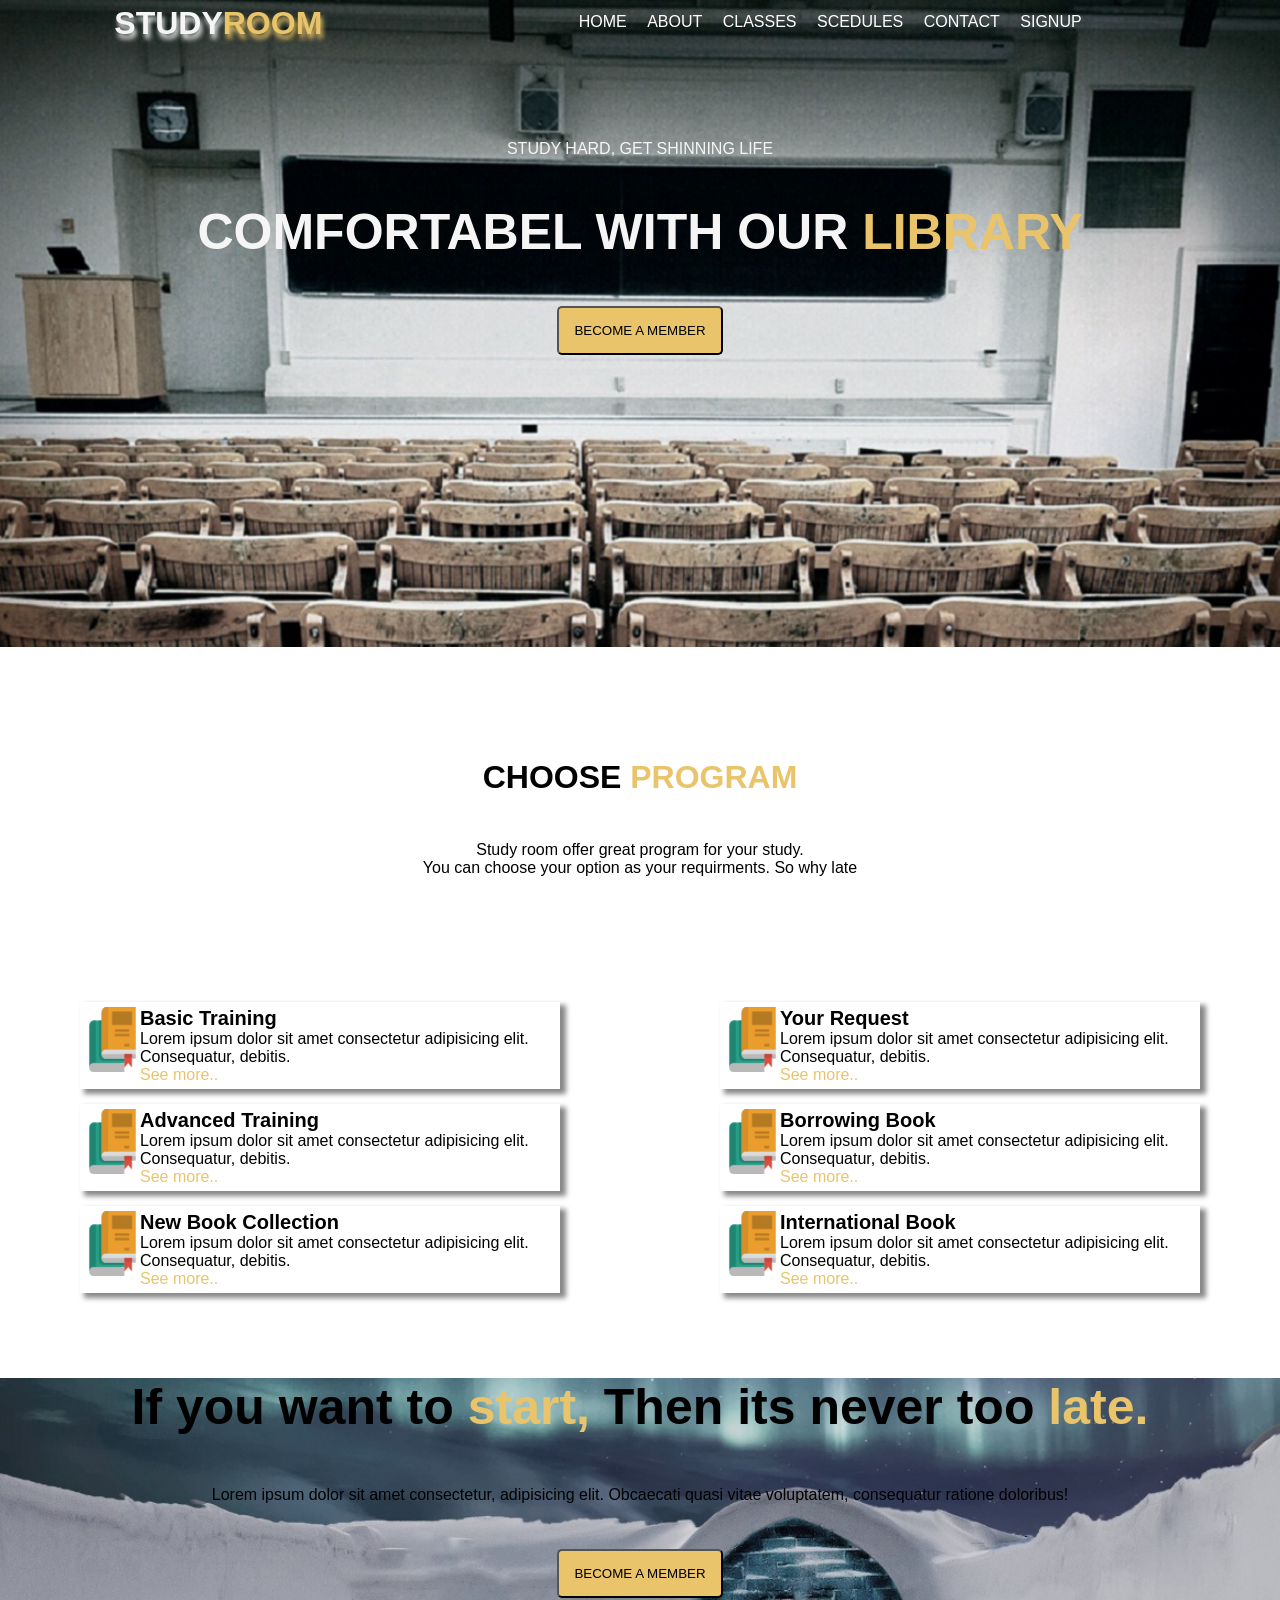
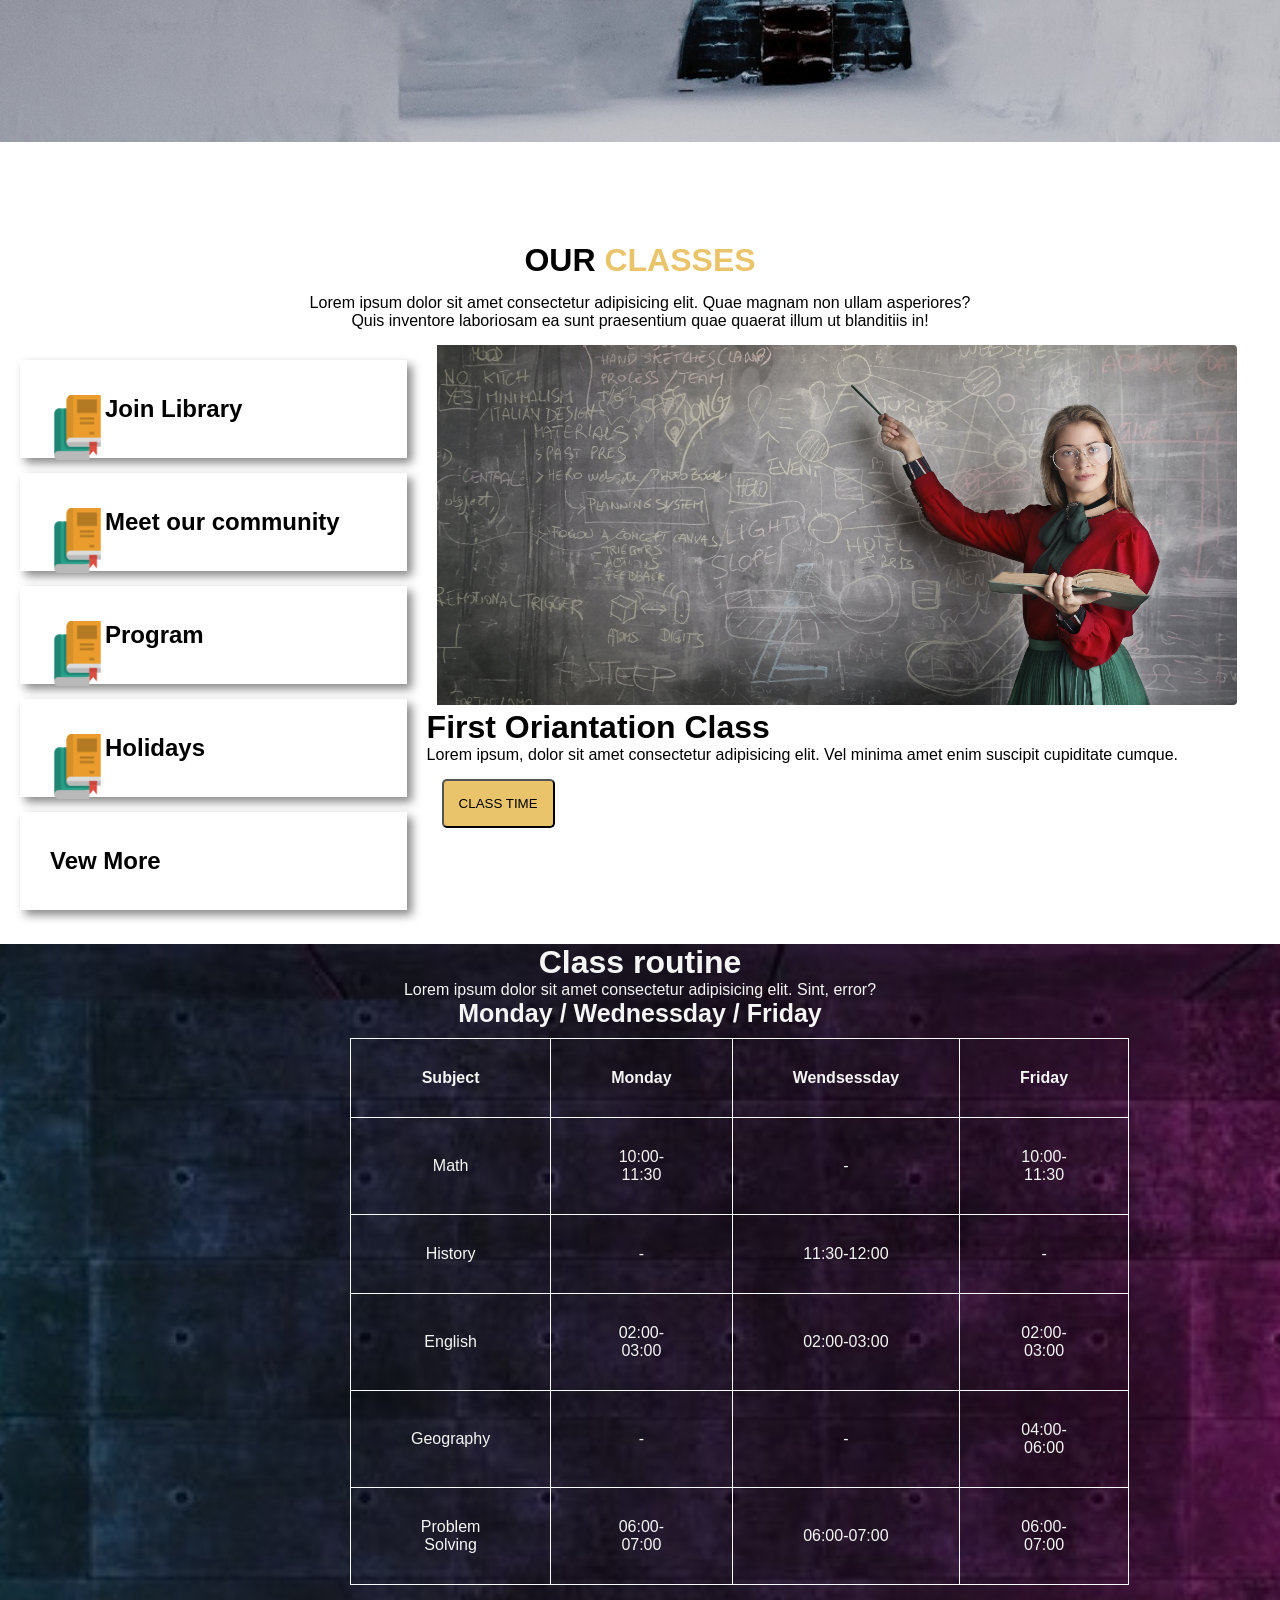
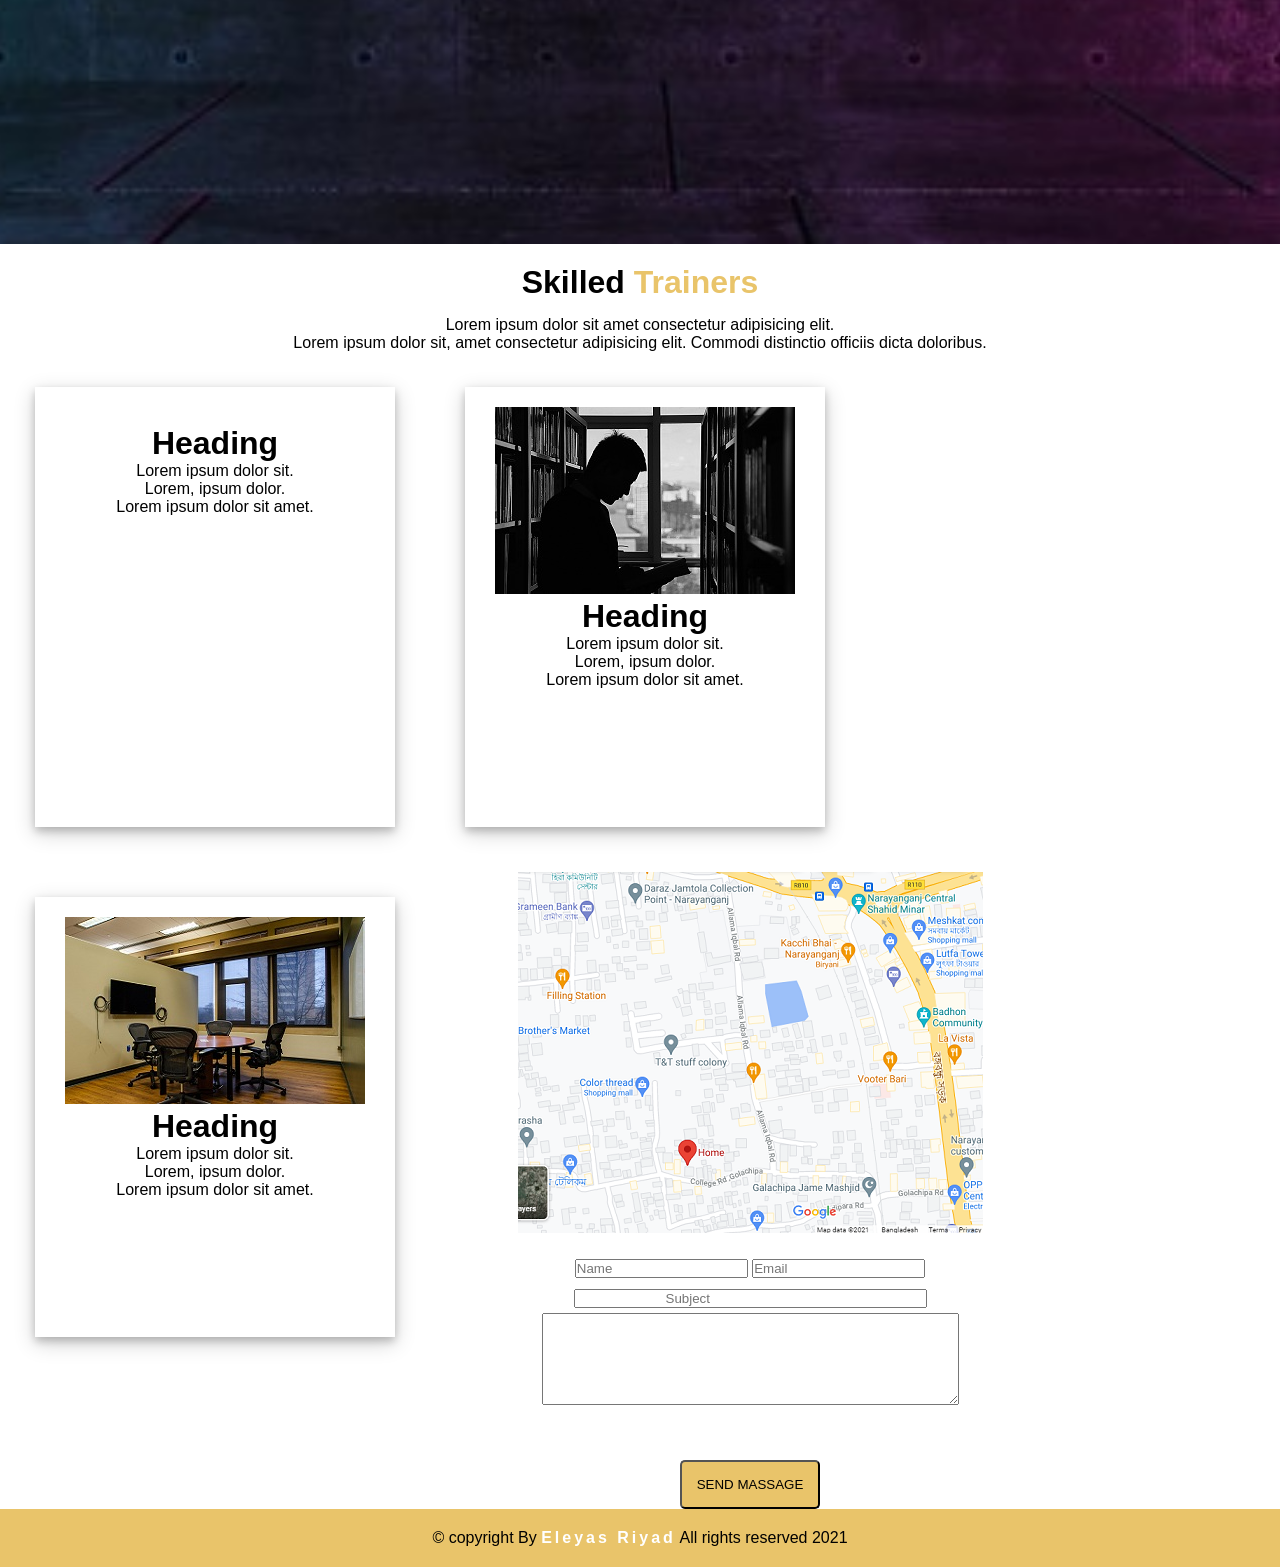
==== commit c49f7616: "complete" ====
--- a/practice2/index.html
+++ b/practice2/index.html
@@ -9,7 +9,9 @@
     <link rel="stylesheet" href="css/style.css">
     <link rel="stylesheet" href="css/font-awesome.min.css">
 </head>
+
 <body>
+    
     <header class="header">
         <div class="col-3">
             <h1 class="sr">STUDY<span>ROOM</span></h1>
@@ -219,7 +221,7 @@
 		
 		<input type="text" placeholder="Email" class="form-control" ><br>
         
-		<input type="text" placeholder="Subject" class="form-control"><br>
+		<input type="text" placeholder="Subject" class="form-control12"><br>
         
 		<textarea placeholder="Write a massage" class="form-control" cols="50" rows="6">
 		</textarea><br>
@@ -229,9 +231,18 @@
 </div>
 <!-- location part END here -->
 
-
+<footer class="footer-section">
+    
+        <div class="row">
+            <div class="col-12">
+                <p>© copyright By <a href="#">Eleyas Riyad</a> All rights reserved 2021</p>
+            </div>
+        </div>
+    
+
+
+</footer>
+   
 
 </body>
-
-
 </html>
--- a/practice2/css/style.css
+++ b/practice2/css/style.css
@@ -293,7 +293,29 @@
   
 }
 .loc .col-6{
- 
-  text-align: center;
-  
-}+ text-align: center;
+}
+.form-control12{
+  padding: 0 90px;
+}
+
+.footer-section {
+width: 100%;
+float: left;
+padding: 20px 0px;
+background: #e9c46a;
+text-align: center; }
+
+.footer-section p a{
+  color: #fff;
+  font-weight: 700;
+  letter-spacing: 3px;
+  text-decoration: none;
+}
+
+  .footer-section p a:hover{
+  color: black;
+  font-weight: 800;
+  letter-spacing: 4px;
+  transition: 1s;
+  }
